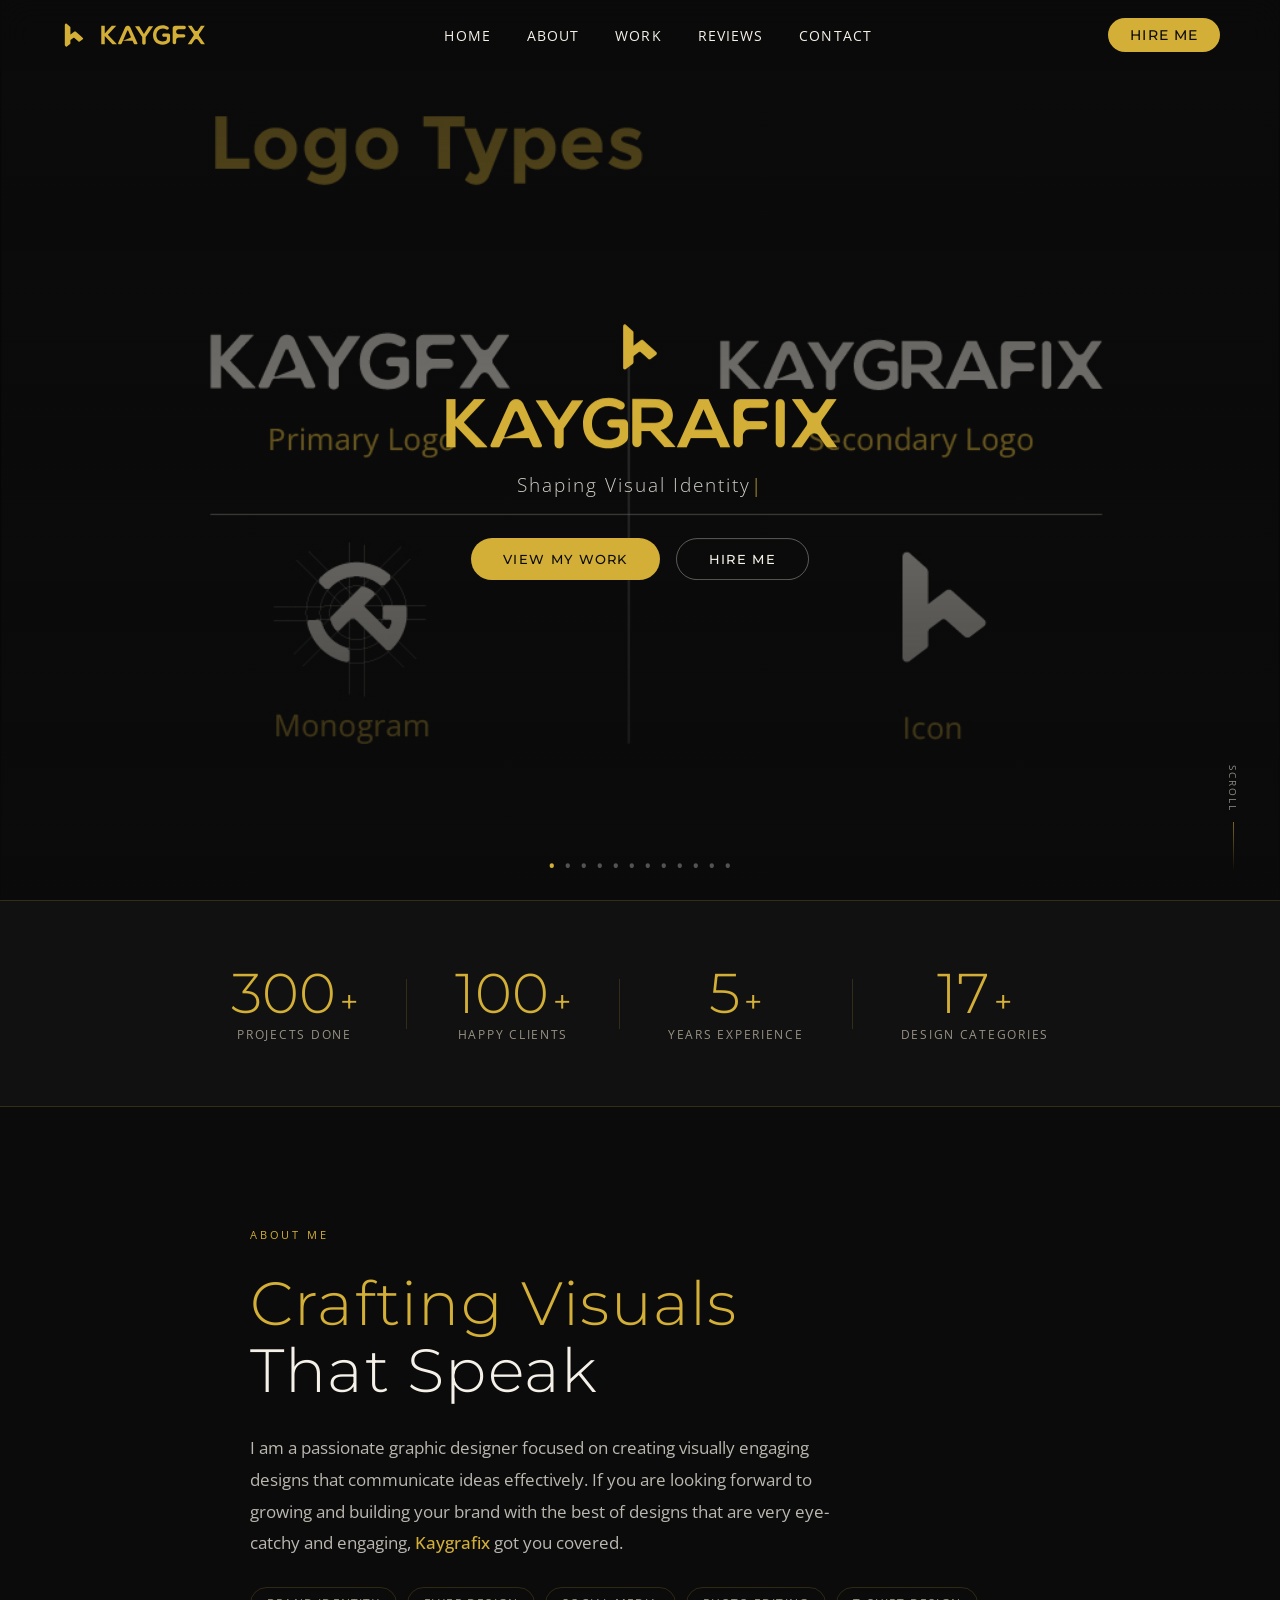
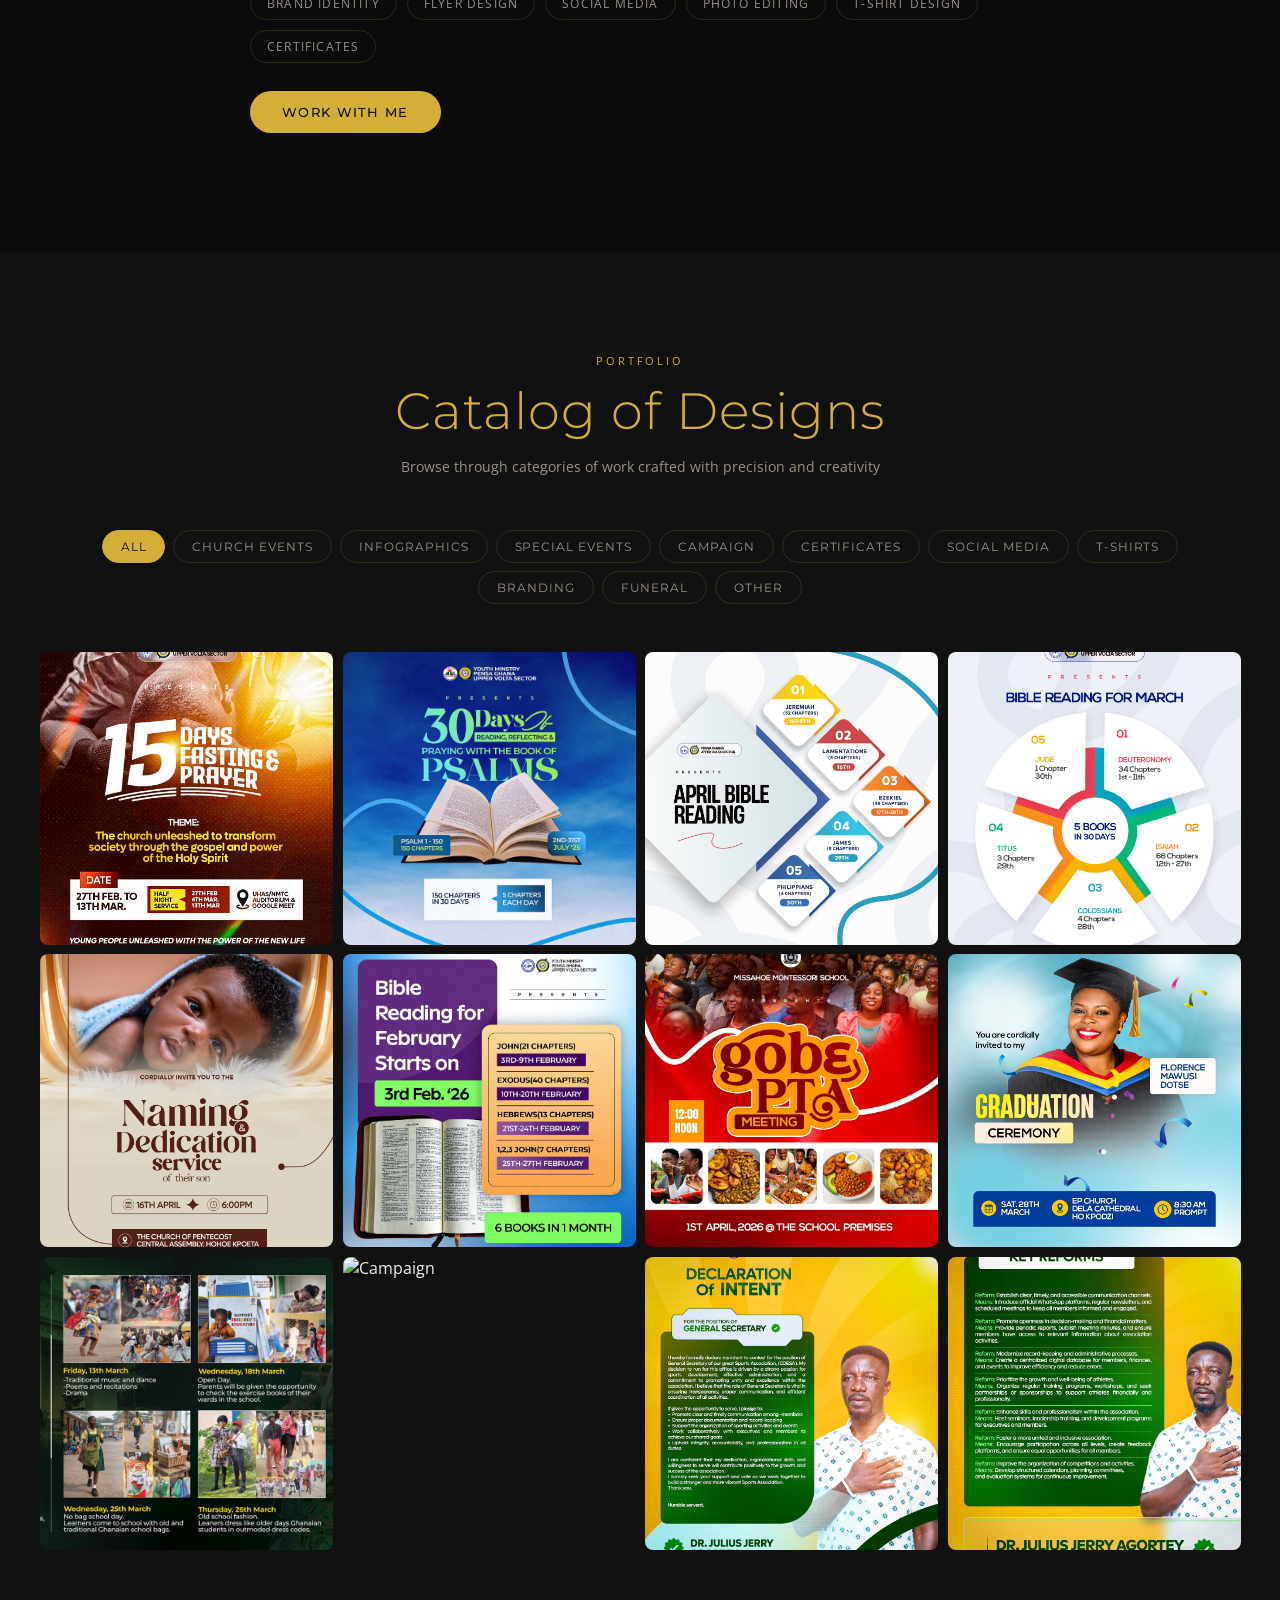
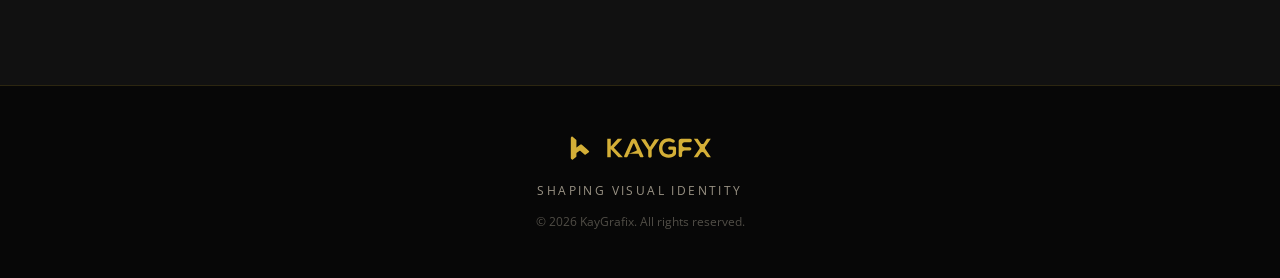
==== portfolio.html @ 5edf76a8 "Add files via upload" ====
<!DOCTYPE html>
<html lang="en">
<head>
    <meta charset="UTF-8">
    <meta name="viewport" content="width=device-width, initial-scale=1.0">
    <title>KayGFX — Visual Design Studio</title>
    <link href="https://fonts.googleapis.com/css2?family=Montserrat:wght@300;400;500;600&family=Open+Sans:wght@300;400;500&display=swap" rel="stylesheet">
    <link rel="icon" type="image/png" href="icons/favicon.png">
    <link rel="stylesheet" href="style.css">
</head>
<body>

    <!-- NAVBAR -->
    <nav class="navbar" id="navbar">
        <div class="nav-left">
            <img src="SVG/icon.svg" class="nav-logo" alt="KayGFX Icon">
            <img src="SVG/primarylogo.svg" class="primary-logo" alt="KayGFX">
        </div>
        <ul>
            <li><a href="#hero">Home</a></li>
            <li><a href="#about">About</a></li>
            <li><a href="#portfolio">Work</a></li>
            <li><a href="#testimonials">Reviews</a></li>
            <li><a href="#contact">Contact</a></li>
        </ul>
        <a href="#contact" class="hire-btn">Hire Me</a>
        <div class="hamburger" id="hamburger" onclick="toggleMenu(event)">
            <span></span>
            <span></span>
            <span></span>
        </div>
    </nav>

    <!-- HERO -->
    <section class="hero" id="hero">
        <div class="slides">
            <img class="slide" src="1x/Artboard-7.jpg" alt="">
            <img class="slide" src="1x/Artboard-10.jpg" alt="">
            <img class="slide" src="1x/Artboard-12.jpg" alt="">
            <img class="slide" src="1x/Artboard-13.jpg" alt="">
            <img class="slide" src="1x/Artboard-14.jpg" alt="">
            <img class="slide" src="1x/Artboard-15.jpg" alt="">
            <img class="slide" src="1x/Artboard-16.jpg" alt="">
            <img class="slide" src="1x/Artboard-17.jpg" alt="">
            <img class="slide" src="1x/Artboard-18.jpg" alt="">
            <img class="slide" src="1x/Artboard-19.jpg" alt="">
            <img class="slide" src="1x/Artboard-20.jpg" alt="">
            <img class="slide" src="1x/Artboard-21.jpg" alt="">
        </div>

        <div class="dark-overlay"></div>

        <div class="hero-text">
            <img class="logokaygfx hero-logo-anim" src="SVG/icon.svg" alt="KayGFX">
            <img class="hero-title hero-title-anim" src="SVG/secondarylogo.svg" alt="Kaygrafix Design">
            <p class="hero-tagline"><span id="typed-text"></span><span class="cursor">|</span></p>
            <div class="hero-cta hero-cta-anim">
                <a href="#portfolio" class="btn-primary">View My Work</a>
                <a href="#contact" class="btn-outline">Hire Me</a>
            </div>
        </div>

        <div class="dots">
            <span class="dot active">&#x2022;</span>
            <span class="dot">&#x2022;</span>
            <span class="dot">&#x2022;</span>
            <span class="dot">&#x2022;</span>
            <span class="dot">&#x2022;</span>
            <span class="dot">&#x2022;</span>
            <span class="dot">&#x2022;</span>
            <span class="dot">&#x2022;</span>
            <span class="dot">&#x2022;</span>
            <span class="dot">&#x2022;</span>
            <span class="dot">&#x2022;</span>
            <span class="dot">&#x2022;</span>
        </div>

        <div class="scroll-indicator">
            <span>Scroll</span>
            <div class="scroll-line"></div>
        </div>
    </section>

    <!-- STATS BAR -->
    <div class="stats-bar reveal">
        <div class="stat-item">
            <div class="stat-value-wrap">
                <span class="stat-number" data-target="300">0</span>
                <span class="stat-plus">+</span>
            </div>
            <span class="stat-label">Projects Done</span>
        </div>
        <div class="stat-divider"></div>
        <div class="stat-item">
            <div class="stat-value-wrap">
                <span class="stat-number" data-target="100">0</span>
                <span class="stat-plus">+</span>
            </div>
            <span class="stat-label">Happy Clients</span>
        </div>
        <div class="stat-divider"></div>
        <div class="stat-item">
            <div class="stat-value-wrap">
                <span class="stat-number" data-target="5">0</span>
                <span class="stat-plus">+</span>
            </div>
            <span class="stat-label">Years Experience</span>
        </div>
        <div class="stat-divider"></div>
        <div class="stat-item">
            <div class="stat-value-wrap">
                <span class="stat-number" data-target="17">0</span>
                <span class="stat-plus">+</span>
            </div>
            <span class="stat-label">Design Categories</span>
        </div>
    </div>

    <!-- ABOUT -->
    <section class="about" id="about">
        <div class="about-inner reveal">
            <div class="about-label">About Me</div>
            <h2 class="about-heading">Crafting Visuals<br><em>That Speak</em></h2>
            <p class="about-text">
                I am a passionate graphic designer focused on creating visually engaging designs 
                that communicate ideas effectively. If you are looking forward to growing and building
                your brand with the best of designs that are very eye-catchy and engaging, <strong>Kaygrafix</strong> got you covered.
            </p>
            <div class="about-tags">
                <span>Brand Identity</span>
                <span>Flyer Design</span>
                <span>Social Media</span>
                <span>Photo Editing</span>
                <span>T-Shirt Design</span>
                <span>Certificates</span>
            </div>
            <a href="#contact" class="btn-primary">Work With Me</a>
        </div>
    </section>

    <!-- PORTFOLIO -->
    <section class="portfolio" id="portfolio">
        <div class="section-header reveal">
            <div class="about-label">Portfolio</div>
            <h2>Catalog of Designs</h2>
            <p class="section-sub">Browse through categories of work crafted with precision and creativity</p>
        </div>

        <!-- FILTER TABS -->
        <div class="filter-tabs reveal">
            <button class="filter-btn active" data-filter="all">All</button>
            <button class="filter-btn" data-filter="church-events">Church Events</button>
            <button class="filter-btn" data-filter="infographics">Infographics</button>
            <button class="filter-btn" data-filter="special-events">Special Events</button>
            <button class="filter-btn" data-filter="campaign">Campaign</button>
            <button class="filter-btn" data-filter="certificates">Certificates</button>
            <button class="filter-btn" data-filter="social-media">Social Media</button>
            <button class="filter-btn" data-filter="t-shirt">T-Shirts</button>
            <button class="filter-btn" data-filter="branding">Branding</button>
            <button class="filter-btn" data-filter="funeral">Funeral</button>
            <button class="filter-btn" data-filter="other">Other</button>
        </div>

        <!-- PORTFOLIO GRID -->
        <div class="portfolio-grid">

            <!-- Church Events -->
            <div class="grid-item" data-category="church-events"><img src="images/15-DAYS.jpg" class="lb-trigger" loading="lazy" alt="Church Event"><div class="grid-overlay"><span>Church Events</span></div></div>
            <div class="grid-item" data-category="church-events"><img src="images/july.jpg" class="lb-trigger" loading="lazy" alt="Church Event"><div class="grid-overlay"><span>Church Events</span></div></div>

            <!-- Infographics -->
            <div class="grid-item" data-category="infographics"><img src="images/april-read.jpg" class="lb-trigger" loading="lazy" alt="Infographic"><div class="grid-overlay"><span>Infographics</span></div></div>
            <div class="grid-item" data-category="infographics"><img src="images/MARCH.jpg" class="lb-trigger" loading="lazy" alt="Infographic"><div class="grid-overlay"><span>Infographics</span></div></div>

            <!-- Special Events -->
            <div class="grid-item" data-category="special-events"><img src="images/NAMING.jpg" class="lb-trigger" loading="lazy" alt="Special Event"><div class="grid-overlay"><span>Special Events</span></div></div>
            <div class="grid-item" data-category="special-events"><img src="images/BIBLE-FEB.jpg" class="lb-trigger" loading="lazy" alt="Special Event"><div class="grid-overlay"><span>Special Events</span></div></div>
            <div class="grid-item" data-category="special-events"><img src="images/GOB3.jpg" class="lb-trigger" loading="lazy" alt="Special Event"><div class="grid-overlay"><span>Special Events</span></div></div>
            <div class="grid-item" data-category="special-events"><img src="images/grads.jpg" class="lb-trigger" loading="lazy" alt="Special Event"><div class="grid-overlay"><span>Special Events</span></div></div>
            <div class="grid-item" data-category="special-events"><img src="images/ACTTSS.jpg" class="lb-trigger" loading="lazy" alt="Special Event"><div class="grid-overlay"><span>Special Events</span></div></div>

            <!-- Campaign -->
            <div class="grid-item" data-category="campaign"><img src="images/CHAIRMAN.jpg" class="lb-trigger" loading="lazy" alt="Campaign"><div class="grid-overlay"><span>Campaign</span></div></div>
            <div class="grid-item" data-category="campaign"><img src="images/campaign.jpg" class="lb-trigger" loading="lazy" alt="Campaign"><div class="grid-overlay"><span>Campaign</span></div></div>
            <div class="grid-item" data-category="campaign"><img src="images/key-reforms.jpg" class="lb-trigger" loading="lazy" alt="Campaign"><div class="grid-overlay"><span>Campaign</span></div></div>

            <!-- Certificates -->
            <div class="grid-item" data-category="certificates"><img src="images/franco_democert.jpg" class="lb-trigger" loading="lazy" alt="Certificate"><div class="grid-overlay"><span>Certificates</span></div></div>
            <div class="grid-item" data-category="certificates"><img src="images/cert-1.jpg" class="lb-trigger" loading="lazy" alt="Certificate"><div class="grid-overlay"><span>Certificates</span></div></div>
            <div class="grid-item" data-category="certificates"><img src="images/cert-3.jpg" class="lb-trigger" loading="lazy" alt="Certificate"><div class="grid-overlay"><span>Certificates</span></div></div>

            <!-- Citations -->
            <div class="grid-item" data-category="other"><img src="images/mum-citation-epuc.jpg" class="lb-trigger" loading="lazy" alt="Citation"><div class="grid-overlay"><span>Citations</span></div></div>

            <!-- Social Media -->
            <div class="grid-item" data-category="social-media"><img src="images/gruds-oil.jpg" class="lb-trigger" loading="lazy" alt="Social Media"><div class="grid-overlay"><span>Social Media</span></div></div>
            <div class="grid-item" data-category="social-media"><img src="images/counseling.jpg" class="lb-trigger" loading="lazy" alt="Social Media"><div class="grid-overlay"><span>Social Media</span></div></div>
            <div class="grid-item" data-category="social-media"><img src="images/fredkac.jpg" class="lb-trigger" loading="lazy" alt="Social Media"><div class="grid-overlay"><span>Social Media</span></div></div>
            <div class="grid-item" data-category="social-media"><img src="images/samedia3.jpg" class="lb-trigger" loading="lazy" alt="Social Media"><div class="grid-overlay"><span>Social Media</span></div></div>
            <div class="grid-item" data-category="social-media"><img src="images/samedia2.jpg" class="lb-trigger" loading="lazy" alt="Social Media"><div class="grid-overlay"><span>Social Media</span></div></div>
            <div class="grid-item" data-category="social-media"><img src="images/social-media-post-2.jpg" class="lb-trigger" loading="lazy" alt="Social Media"><div class="grid-overlay"><span>Social Media</span></div></div>
            <div class="grid-item" data-category="social-media"><img src="images/social-media-post-1.jpg" class="lb-trigger" loading="lazy" alt="Social Media"><div class="grid-overlay"><span>Social Media</span></div></div>
            <div class="grid-item" data-category="social-media"><img src="images/powerline.jpg" class="lb-trigger" loading="lazy" alt="Social Media"><div class="grid-overlay"><span>Social Media</span></div></div>
            <div class="grid-item" data-category="social-media"><img src="images/samedia1.jpg" class="lb-trigger" loading="lazy" alt="Social Media"><div class="grid-overlay"><span>Social Media</span></div></div>
            <div class="grid-item" data-category="social-media"><img src="images/fundsappeal.jpg" class="lb-trigger" loading="lazy" alt="Social Media"><div class="grid-overlay"><span>Social Media</span></div></div>

            <!-- T-Shirts -->
            <div class="grid-item" data-category="t-shirt"><img src="images/t-shirt-design-1.jpg" class="lb-trigger" loading="lazy" alt="T-Shirt"><div class="grid-overlay"><span>T-Shirt Design</span></div></div>
            <div class="grid-item" data-category="t-shirt"><img src="images/t-shirt-design-2.jpg" class="lb-trigger" loading="lazy" alt="T-Shirt"><div class="grid-overlay"><span>T-Shirt Design</span></div></div>
            <div class="grid-item" data-category="t-shirt"><img src="images/t-shirt-design-3.jpg" class="lb-trigger" loading="lazy" alt="T-Shirt"><div class="grid-overlay"><span>T-Shirt Design</span></div></div>
            <div class="grid-item" data-category="t-shirt"><img src="images/t-shirt-design-4.jpg" class="lb-trigger" loading="lazy" alt="T-Shirt"><div class="grid-overlay"><span>T-Shirt Design</span></div></div>
            <div class="grid-item" data-category="t-shirt"><img src="images/aluminumBLUEBLACKMKP.jpg" class="lb-trigger" loading="lazy" alt="T-Shirt"><div class="grid-overlay"><span>T-Shirt Design</span></div></div>
            <div class="grid-item" data-category="t-shirt"><img src="images/aluminumyellowmockup.jpg" class="lb-trigger" loading="lazy" alt="T-Shirt"><div class="grid-overlay"><span>T-Shirt Design</span></div></div>
            <div class="grid-item" data-category="t-shirt"><img src="images/fodomenew.jpg" class="lb-trigger" loading="lazy" alt="T-Shirt"><div class="grid-overlay"><span>T-Shirt Design</span></div></div>
            <div class="grid-item" data-category="t-shirt"><img src="images/jhsshirtmissahoeblue.jpg" class="lb-trigger" loading="lazy" alt="T-Shirt"><div class="grid-overlay"><span>T-Shirt Design</span></div></div>
            <div class="grid-item" data-category="t-shirt"><img src="images/jhsshirtmissahoe.jpg" class="lb-trigger" loading="lazy" alt="T-Shirt"><div class="grid-overlay"><span>T-Shirt Design</span></div></div>
            <div class="grid-item" data-category="t-shirt"><img src="images/BAIKASHIRTMKPNEW.jpg" class="lb-trigger" loading="lazy" alt="T-Shirt"><div class="grid-overlay"><span>T-Shirt Design</span></div></div>

            <!-- Sports -->
            <div class="grid-item" data-category="other"><img src="images/matchday.jpg" class="lb-trigger" loading="lazy" alt="Sports"><div class="grid-overlay"><span>Sports Design</span></div></div>

            <!-- Resume/CV -->
            <div class="grid-item" data-category="other"><img src="images/cv-joshua.jpg" class="lb-trigger" loading="lazy" alt="Resume"><div class="grid-overlay"><span>Resume &amp; CV</span></div></div>

            <!-- Book Covers -->
            <div class="grid-item" data-category="other"><img src="images/book-cover-1.jpg" class="lb-trigger" loading="lazy" alt="Book Cover"><div class="grid-overlay"><span>Book Cover</span></div></div>

            <!-- Funeral Invitations -->
            <div class="grid-item" data-category="funeral"><img src="images/funeral_wom1.jpg" class="lb-trigger" loading="lazy" alt="Funeral"><div class="grid-overlay"><span>Funeral Invitation</span></div></div>
            <div class="grid-item" data-category="funeral"><img src="images/funeralman.jpg" class="lb-trigger" loading="lazy" alt="Funeral"><div class="grid-overlay"><span>Funeral Invitation</span></div></div>
            <div class="grid-item" data-category="funeral"><img src="images/eliza_funeral.jpg" class="lb-trigger" loading="lazy" alt="Funeral"><div class="grid-overlay"><span>Funeral Invitation</span></div></div>
            <div class="grid-item" data-category="funeral"><img src="images/pozofuneral.jpg" class="lb-trigger" loading="lazy" alt="Funeral"><div class="grid-overlay"><span>Funeral Invitation</span></div></div>
            <div class="grid-item" data-category="funeral"><img src="images/elizabeth_funeral.jpg" class="lb-trigger" loading="lazy" alt="Funeral"><div class="grid-overlay"><span>Funeral Invitation</span></div></div>
            <div class="grid-item" data-category="funeral"><img src="images/beauty3by4.jpg" class="lb-trigger" loading="lazy" alt="Funeral"><div class="grid-overlay"><span>Funeral Invitation</span></div></div>
            <div class="grid-item" data-category="funeral"><img src="images/FUNERAL-2.jpg" class="lb-trigger" loading="lazy" alt="Funeral"><div class="grid-overlay"><span>Funeral Invitation</span></div></div>
            <div class="grid-item" data-category="funeral"><img src="images/funeral-11.jpg" class="lb-trigger" loading="lazy" alt="Funeral"><div class="grid-overlay"><span>Funeral Invitation</span></div></div>
            <div class="grid-item" data-category="funeral"><img src="images/FUNERALINVITATION.jpg" class="lb-trigger" loading="lazy" alt="Funeral"><div class="grid-overlay"><span>Funeral Invitation</span></div></div>
            <div class="grid-item" data-category="funeral"><img src="images/funeral-receipt.jpg" class="lb-trigger" loading="lazy" alt="Funeral"><div class="grid-overlay"><span>Funeral Invitation</span></div></div>

            <!-- Photo Restoration -->
            <div class="grid-item" data-category="other"><img src="images/jacob.jpg" class="lb-trigger" loading="lazy" alt="Photo Restoration"><div class="grid-overlay"><span>Photo Restoration</span></div></div>
            <div class="grid-item" data-category="other"><img src="images/nii-dad.jpg" class="lb-trigger" loading="lazy" alt="Photo Restoration"><div class="grid-overlay"><span>Photo Restoration</span></div></div>

            <!-- Picture Editing -->
            <div class="grid-item" data-category="other"><img src="images/picture-edit-1.jpg" class="lb-trigger" loading="lazy" alt="Picture Edit"><div class="grid-overlay"><span>Picture Editing</span></div></div>
            <div class="grid-item" data-category="other"><img src="images/picture-edit-2.jpg" class="lb-trigger" loading="lazy" alt="Picture Edit"><div class="grid-overlay"><span>Picture Editing</span></div></div>

            <!-- Complimentary Cards -->
            <div class="grid-item" data-category="other"><img src="images/comp-1.jpg" class="lb-trigger" loading="lazy" alt="Card"><div class="grid-overlay"><span>Complimentary Cards</span></div></div>
            <div class="grid-item" data-category="other"><img src="images/comp-2.jpg" class="lb-trigger" loading="lazy" alt="Card"><div class="grid-overlay"><span>Complimentary Cards</span></div></div>
            <div class="grid-item" data-category="other"><img src="images/comp-3.jpg" class="lb-trigger" loading="lazy" alt="Card"><div class="grid-overlay"><span>Complimentary Cards</span></div></div>

            <!-- Labels -->
            <div class="grid-item" data-category="other"><img src="images/label-1.jpg" class="lb-trigger" loading="lazy" alt="Label"><div class="grid-overlay"><span>Labels</span></div></div>

            <!-- Branding -->
            <div class="grid-item" data-category="branding"><img src="1x/Artboard-1.jpg" class="lb-trigger" loading="lazy" alt="Branding"><div class="grid-overlay"><span>Branding</span></div></div>
            <div class="grid-item" data-category="branding"><img src="1x/Artboard-2.jpg" class="lb-trigger" loading="lazy" alt="Branding"><div class="grid-overlay"><span>Branding</span></div></div>
            <div class="grid-item" data-category="branding"><img src="1x/Artboard-3.jpg" class="lb-trigger" loading="lazy" alt="Branding"><div class="grid-overlay"><span>Branding</span></div></div>
            <div class="grid-item" data-category="branding"><img src="1x/Artboard-4.jpg" class="lb-trigger" loading="lazy" alt="Branding"><div class="grid-overlay"><span>Branding</span></div></div>
            <div class="grid-item" data-category="branding"><img src="1x/Artboard-5.jpg" class="lb-trigger" loading="lazy" alt="Branding"><div class="grid-overlay"><span>Branding</span></div></div>
            <div class="grid-item" data-category="branding"><img src="1x/Artboard-6.jpg" class="lb-trigger" loading="lazy" alt="Branding"><div class="grid-overlay"><span>Branding</span></div></div>
            <div class="grid-item" data-category="branding"><img src="1x/Artboard-7.jpg" class="lb-trigger" loading="lazy" alt="Branding"><div class="grid-overlay"><span>Branding</span></div></div>
            <div class="grid-item" data-category="branding"><img src="1x/Artboard-8.jpg" class="lb-trigger" loading="lazy" alt="Branding"><div class="grid-overlay"><span>Branding</span></div></div>
            <div class="grid-item" data-category="branding"><img src="1x/Artboard-9.jpg" class="lb-trigger" loading="lazy" alt="Branding"><div class="grid-overlay"><span>Branding</span></div></div>
            <div class="grid-item" data-category="branding"><img src="1x/Artboard-10.jpg" class="lb-trigger" loading="lazy" alt="Branding"><div class="grid-overlay"><span>Branding</span></div></div>
            <div class="grid-item" data-category="branding"><img src="1x/Artboard-11.jpg" class="lb-trigger" loading="lazy" alt="Branding"><div class="grid-overlay"><span>Branding</span></div></div>
            <div class="grid-item" data-category="branding"><img src="1x/Artboard-12.jpg" class="lb-trigger" loading="lazy" alt="Branding"><div class="grid-overlay"><span>Branding</span></div></div>
            <div class="grid-item" data-category="branding"><img src="1x/Artboard-13.jpg" class="lb-trigger" loading="lazy" alt="Branding"><div class="grid-overlay"><span>Branding</span></div></div>
            <div class="grid-item" data-category="branding"><img src="1x/Artboard-14.jpg" class="lb-trigger" loading="lazy" alt="Branding"><div class="grid-overlay"><span>Branding</span></div></div>
            <div class="grid-item" data-category="branding"><img src="1x/Artboard-15.jpg" class="lb-trigger" loading="lazy" alt="Branding"><div class="grid-overlay"><span>Branding</span></div></div>
            <div class="grid-item" data-category="branding"><img src="1x/Artboard-16.jpg" class="lb-trigger" loading="lazy" alt="Branding"><div class="grid-overlay"><span>Branding</span></div></div>
            <div class="grid-item" data-category="branding"><img src="1x/Artboard-17.jpg" class="lb-trigger" loading="lazy" alt="Branding"><div class="grid-overlay"><span>Branding</span></div></div>
            <div class="grid-item" data-category="branding"><img src="1x/Artboard-18.jpg" class="lb-trigger" loading="lazy" alt="Branding"><div class="grid-overlay"><span>Branding</span></div></div>
            <div class="grid-item" data-category="branding"><img src="1x/Artboard-19.jpg" class="lb-trigger" loading="lazy" alt="Branding"><div class="grid-overlay"><span>Branding</span></div></div>
            <div class="grid-item" data-category="branding"><img src="1x/Artboard-20.jpg" class="lb-trigger" loading="lazy" alt="Branding"><div class="grid-overlay"><span>Branding</span></div></div>
            <div class="grid-item" data-category="branding"><img src="1x/Artboard-21.jpg" class="lb-trigger" loading="lazy" alt="Branding"><div class="grid-overlay"><span>Branding</span></div></div>
            <div class="grid-item" data-category="branding"><img src="1x/Artboard-22.jpg" class="lb-trigger" loading="lazy" alt="Branding"><div class="grid-overlay"><span>Branding</span></div></div>
            <div class="grid-item" data-category="branding"><img src="1x/Artboard-23.jpg" class="lb-trigger" loading="lazy" alt="Branding"><div class="grid-overlay"><span>Branding</span></div></div>
            <div class="grid-item" data-category="branding"><img src="1x/Artboard-24.jpg" class="lb-trigger" loading="lazy" alt="Branding"><div class="grid-overlay"><span>Branding</span></div></div>

            <!-- Birthday Flyers -->
            <div class="grid-item" data-category="special-events"><img src="images/bright-pic-birth.jpg" class="lb-trigger" loading="lazy" alt="Birthday Flyer"><div class="grid-overlay"><span>Birthday Flyers</span></div></div>
            <div class="grid-item" data-category="special-events"><img src="images/ansahApp.jpg" class="lb-trigger" loading="lazy" alt="Birthday Flyer"><div class="grid-overlay"><span>Birthday Flyers</span></div></div>

        </div>

        <!-- LOAD MORE -->
        <div class="load-more-wrap reveal">
            <button class="btn-outline" id="load-more-btn">Load More</button>
        </div>

    </section>

    <!-- TESTIMONIALS -->
    <section class="testimonials" id="testimonials">
        <div class="section-header reveal">
            <div class="about-label">Testimonials</div>
            <h2>What Clients Say</h2>
        </div>

        <div class="testimonial-track reveal">
            <div class="testimonial-card">
                <div class="stars">★★★★★</div>
                <p>"Kaygrafix delivered an outstanding flyer design for our church event. Clean, professional and exactly what we envisioned. Highly recommend!"</p>
                <div class="client-info">
                    <div class="client-avatar">EK</div>
                    <div>
                        <strong>Elder Kwame</strong>
                        <span>Church Administrator</span>
                    </div>
                </div>
            </div>
            <div class="testimonial-card">
                <div class="stars">★★★★★</div>
                <p>"Our brand identity came alive after working with Kay. The t-shirt designs were perfect — our team loved every single piece."</p>
                <div class="client-info">
                    <div class="client-avatar">AA</div>
                    <div>
                        <strong>Abena Asante</strong>
                        <span>Business Owner</span>
                    </div>
                </div>
            </div>
            <div class="testimonial-card">
                <div class="stars">★★★★★</div>
                <p>"Quick turnaround, great communication, and the final product was stunning. Kay truly understands what it means to make a design speak."</p>
                <div class="client-info">
                    <div class="client-avatar">JM</div>
                    <div>
                        <strong>Joshua Mensah</strong>
                        <span>Event Organiser</span>
                    </div>
                </div>
            </div>
            <div class="testimonial-card">
                <div class="stars">★★★★★</div>
                <p>"The social media graphics Kay made for us brought so much engagement. Clients kept asking who designed them — we're proud to say Kaygrafix!"</p>
                <div class="client-info">
                    <div class="client-avatar">RO</div>
                    <div>
                        <strong>Ruth Osei</strong>
                        <span>Marketing Manager</span>
                    </div>
                </div>
            </div>
        </div>
    </section>

    <!-- CONTACT -->
    <section class="contact" id="contact">
        <div class="section-header reveal">
            <div class="about-label">Contact</div>
            <h2>Let's Work Together</h2>
            <p class="section-sub">Ready to bring your vision to life? Send a message and let's create something great.</p>
        </div>

        <div class="contact-layout reveal">

            <!-- CONTACT INFO -->
            <div class="contact-info">
                <div class="contact-detail">
                    <div class="contact-icon">✉</div>
                    <div>
                        <span class="contact-label">Email</span>
                        <a href="mailto:kaygrafx@gmail.com" class="contact-link">kaygrafx@gmail.com</a>
                    </div>
                </div>
                <div class="contact-detail">
                    <div class="contact-icon">📱</div>
                    <div>
                        <span class="contact-label">WhatsApp</span>
                        <a href="https://wa.me/233571745254" target="_blank" class="contact-link">+233 571 745 254</a>
                    </div>
                </div>

                <div class="socials">
                    <a href="https://web.facebook.com/kkayjoshua" target="_blank" class="social facebook">
                        <span class="icon"><img src="icons/facebook-svgrepo-com.svg" alt="Facebook"></span>
                        <span class="label">Facebook</span>
                    </a>
                    <a href="https://www.instagram.com/kkayjoshua/?hl=en" target="_blank" class="social instagram">
                        <span class="icon"><img src="icons/instagram-svgrepo-com.svg" alt="Instagram"></span>
                        <span class="label">Instagram</span>
                    </a>
                    <a href="https://www.linkedin.com/in/kaykay-josh-4358473ba" target="_blank" class="social linkedin">
                        <span class="icon"><img src="icons/linkedin-svgrepo-com.svg" alt="LinkedIn"></span>
                        <span class="label">LinkedIn</span>
                    </a>
                    <a href="https://t.me/Joshkaykay" target="_blank" class="social telegram">
                        <span class="icon"><img src="icons/Telegram_black_logo.svg" alt="Telegram"></span>
                        <span class="label">Telegram</span>
                    </a>
                    <a href="https://www.threads.com/@kkayjoshua" target="_blank" class="social threads">
                        <span class="icon"><img src="icons/500px-Threads_(app)_logo.svg.png" alt="Threads"></span>
                        <span class="label">Threads</span>
                    </a>
                    <a href="https://pin.it/7b5T5nLZ3" target="_blank" class="social pinterest">
                        <span class="icon"><img src="icons/pinterest-svgrepo-com.svg" alt="Pinterest"></span>
                        <span class="label">Pinterest</span>
                    </a>
                    <a href="https://x.com/kaykay3551?s=09" target="_blank" class="social x">
                        <span class="icon"><img src="icons/twitter-svgrepo-com.svg" alt="Twitter"></span>
                        <span class="label">Twitter</span>
                    </a>
                </div>
            </div>

            <!-- CONTACT FORM -->
            <div class="contact-form-wrap">

                <!-- SUCCESS MESSAGE -->
                <div class="form-success" id="formSuccess">
                    <div class="success-icon">✓</div>
                    <h3>Message Sent!</h3>
                    <p>Thank you for reaching out. I'll get back to you as soon as possible.</p>
                    <button class="btn-outline" id="formReset">Send Another Message</button>
                </div>

                <form
                    class="contact-form"
                    id="contactForm"
                    action="https://formsubmit.co/kaygrafx@gmail.com"
                    method="POST"
                >
                    <!-- FormSubmit config -->
                    <input type="hidden" name="_captcha"  value="false">
                    <input type="hidden" name="_subject"  value="New Hire Request — KayGrafix Design">
                    <input type="hidden" name="_template" value="table">
                    <input type="hidden" name="_next"     value="https://kaykay-josh.github.io/kaygrafixdesign/portfolio.html?sent=true">

                    <div class="form-group">
                        <input type="text" id="fname" name="name" placeholder="Your Name" required>
                        <label for="fname">Your Name</label>
                    </div>
                    <div class="form-group">
                        <input type="email" id="femail" name="email" placeholder="Email Address" required>
                        <label for="femail">Email Address</label>
                    </div>
                    <div class="form-group">
                        <select id="fservice" name="service" required>
                            <option value="" disabled selected>Type of Service</option>
                            <option>Flyer Design</option>
                            <option>Branding / Logo</option>
                            <option>Social Media Graphics</option>
                            <option>T-Shirt Design</option>
                            <option>Certificate / Citation</option>
                            <option>Photo Editing / Restoration</option>
                            <option>Other</option>
                        </select>
                        <label for="fservice">Type of Service</label>
                    </div>
                    <div class="form-group">
                        <textarea id="fmessage" name="message" placeholder="Tell me about your project..." rows="5" required></textarea>
                        <label for="fmessage">Your Message</label>
                    </div>

                    <button type="submit" class="btn-primary form-submit" id="submitBtn">
                        <span id="submitText">Send Message</span>
                        <span id="submitSpinner" style="display:none;">Sending…</span>
                    </button>
                    <p class="form-note" id="form-note"></p>
                </form>
            </div>
        </div>
    </section>

    <!-- FOOTER -->
    <footer>
        <div class="footer-inner">
            <div class="footer-logo">
                <img src="SVG/icon.svg" alt="KayGFX" class="nav-logo">
                <img src="SVG/primarylogo.svg" alt="KayGFX" class="primary-logo">
            </div>
            <p class="footer-tagline">Shaping Visual Identity</p>
            <p class="footer-copy">© 2026 KayGrafix. All rights reserved.</p>
        </div>
    </footer>

    <!-- LIGHTBOX -->
    <div id="lightbox" role="dialog" aria-modal="true" aria-label="Image viewer">

        <!-- CLOSE BUTTON -->
        <button class="lb-btn lb-close" id="lbClose" aria-label="Close">
            <svg width="22" height="22" viewBox="0 0 22 22" fill="none">
                <line x1="1" y1="1" x2="21" y2="21" stroke="currentColor" stroke-width="2" stroke-linecap="round"/>
                <line x1="21" y1="1" x2="1" y2="21" stroke="currentColor" stroke-width="2" stroke-linecap="round"/>
            </svg>
        </button>

        <!-- COUNTER -->
        <div class="lb-counter" id="lbCounter">1 / 1</div>

        <!-- PREV ARROW -->
        <button class="lb-btn lb-arrow lb-prev" id="lbPrev" aria-label="Previous image">
            <svg width="28" height="28" viewBox="0 0 28 28" fill="none">
                <polyline points="18,4 8,14 18,24" stroke="currentColor" stroke-width="2" stroke-linecap="round" stroke-linejoin="round"/>
            </svg>
        </button>

        <!-- IMAGE STAGE -->
        <div class="lb-stage" id="lbStage">
            <img class="lb-img" id="lbImg" alt="Design preview">
        </div>

        <!-- NEXT ARROW -->
        <button class="lb-btn lb-arrow lb-next" id="lbNext" aria-label="Next image">
            <svg width="28" height="28" viewBox="0 0 28 28" fill="none">
                <polyline points="10,4 20,14 10,24" stroke="currentColor" stroke-width="2" stroke-linecap="round" stroke-linejoin="round"/>
            </svg>
        </button>

        <!-- HINT -->
        <div class="lb-hint" id="lbHint">Double-click to zoom</div>

    </div>

    <script src="script.js"></script>
</body>
</html>
---- style.css ----
/* =====================
   VARIABLES & RESET
   ===================== */
:root {
    --gold: #d3af37;
    --gold-light: #e5c34a;
    --gold-dim: rgba(211, 175, 55, 0.15);
    --bg: #0b0b0b;
    --bg-2: #111111;
    --bg-3: #161616;
    --text: #f5f1e8;
    --text-muted: #9a9385;
    --border: rgba(212, 175, 55, 0.18);
    --radius: 12px;
    --transition: 0.4s cubic-bezier(0.4, 0, 0.2, 1);
}

* {
    margin: 0;
    padding: 0;
    box-sizing: border-box;
}

html {
    scroll-behavior: smooth;
}

body {
    font-family: 'Open Sans', sans-serif;
    background: var(--bg);
    color: var(--text);
    overflow-x: hidden;
    opacity: 0;
    transition: opacity 0.8s ease;
}

body.loaded {
    opacity: 1;
}

body.no-scroll {
    overflow: hidden;
}

/* =====================
   TYPOGRAPHY
   ===================== */
h1, h2 {
    font-family: 'Montserrat', sans-serif;
    color: var(--gold);
    font-weight: 300;
    letter-spacing: 0.02em;
}

h2 {
    font-size: clamp(2rem, 5vw, 3.2rem);
    line-height: 1.15;
}

/* =====================
   NAVBAR
   ===================== */
.navbar {
    position: fixed;
    top: 0;
    width: 100%;
    padding: 18px 60px;
    display: flex;
    justify-content: space-between;
    align-items: center;
    background: rgba(11, 11, 11, 0.5);
    backdrop-filter: blur(16px);
    -webkit-backdrop-filter: blur(16px);
    border-bottom: 1px solid transparent;
    z-index: 1000;
    transition: var(--transition);
}

.navbar.scrolled {
    padding: 12px 60px;
    background: rgba(11, 11, 11, 0.92);
    border-bottom: 1px solid var(--border);
}

.navbar.hidden {
    top: -100px;
}

.nav-left {
    display: flex;
    align-items: center;
    gap: 10px;
}

.nav-logo {
    width: 28px;
    height: 28px;
    border-radius: 50%;
    object-fit: cover;
}

.primary-logo {
    width: 110px;
}

.navbar ul {
    list-style: none;
    display: flex;
    gap: 36px;
}

.navbar a {
    text-decoration: none;
    color: var(--text);
    font-size: 0.85rem;
    letter-spacing: 0.08em;
    text-transform: uppercase;
    transition: color var(--transition);
}

.navbar a:hover {
    color: var(--gold);
}

/* HIRE ME BUTTON IN NAV */
.hire-btn {
    font-family: 'Montserrat', sans-serif;
    font-size: 0.78rem;
    font-weight: 500;
    letter-spacing: 0.1em;
    text-transform: uppercase;
    text-decoration: none;
    color: var(--bg) !important;
    background: var(--gold);
    padding: 9px 22px;
    border-radius: 40px;
    transition: background var(--transition), transform var(--transition);
    white-space: nowrap;
}

.hire-btn:hover {
    background: var(--gold-light);
    transform: scale(1.04);
    color: var(--bg) !important;
    text-decoration: none !important;
}

/* HAMBURGER */
.hamburger {
    display: none;
    flex-direction: column;
    gap: 5px;
    cursor: pointer;
}

.hamburger span {
    width: 24px;
    height: 2px;
    background: var(--text);
    border-radius: 2px;
    transition: var(--transition);
}

.hamburger.active span:nth-child(1) {
    background: var(--gold);
    transform: rotate(45deg) translate(5px, 5px);
}
.hamburger.active span:nth-child(2) { opacity: 0; }
.hamburger.active span:nth-child(3) {
    background: var(--gold);
    transform: rotate(-45deg) translate(5px, -5px);
}

@media (max-width: 900px) {
    .navbar { padding: 15px 20px; }
    .navbar.scrolled { padding: 12px 20px; }

    .navbar ul {
        display: none;
        flex-direction: column;
        position: absolute;
        top: 65px;
        right: 16px;
        background: rgba(17, 17, 17, 0.97);
        border: 1px solid var(--border);
        padding: 20px 30px;
        border-radius: var(--radius);
        gap: 18px;
        min-width: 180px;
    }

    .navbar ul.active { display: flex; }
    .hamburger { display: flex; }
    .hire-btn { display: none; }
}

/* =====================
   BUTTONS
   ===================== */
.btn-primary {
    display: inline-block;
    padding: 13px 32px;
    background: var(--gold);
    color: var(--bg);
    font-family: 'Montserrat', sans-serif;
    font-size: 0.82rem;
    font-weight: 500;
    letter-spacing: 0.1em;
    text-transform: uppercase;
    text-decoration: none;
    border: none;
    border-radius: 40px;
    cursor: pointer;
    transition: background var(--transition), transform var(--transition), box-shadow var(--transition);
}

.btn-primary:hover {
    background: var(--gold-light);
    transform: translateY(-2px);
    box-shadow: 0 8px 30px rgba(212, 175, 55, 0.25);
}

.btn-outline {
    display: inline-block;
    padding: 12px 32px;
    background: transparent;
    color: var(--text);
    font-family: 'Montserrat', sans-serif;
    font-size: 0.82rem;
    font-weight: 500;
    letter-spacing: 0.1em;
    text-transform: uppercase;
    text-decoration: none;
    border: 1px solid rgba(245, 241, 232, 0.35);
    border-radius: 40px;
    cursor: pointer;
    transition: border-color var(--transition), color var(--transition), transform var(--transition);
}

.btn-outline:hover {
    border-color: var(--gold);
    color: var(--gold);
    transform: translateY(-2px);
}

/* =====================
   SCROLL REVEAL
   ===================== */
.reveal {
    opacity: 0;
    transform: translateY(50px);
    transition: opacity 0.8s ease, transform 0.8s ease;
}

.reveal.active {
    opacity: 1;
    transform: translateY(0);
}

/* =====================
   HERO
   ===================== */
.hero {
    height: 100vh;
    position: relative;
    overflow: hidden;
    scroll-margin-top: 80px;
}

.slides {
    display: flex;
    height: 100%;
    width: 100%;
}

.slide {
    min-width: 100%;
    height: 100%;
    object-fit: cover;
    animation: slowZoom 12s ease-in-out infinite;
}

@keyframes slowZoom {
    0%   { transform: scale(1); }
    50%  { transform: scale(1.06); }
    100% { transform: scale(1); }
}

.dark-overlay {
    position: absolute;
    inset: 0;
    background: linear-gradient(
        to bottom,
        rgba(11,11,11,0.75) 0%,
        rgba(11,11,11,0.55) 50%,
        rgba(11,11,11,0.85) 100%
    );
    z-index: 1;
    pointer-events: none;
}

/* HERO TEXT */
.hero-text {
    display: flex;
    flex-direction: column;
    align-items: center;
    text-align: center;
    position: absolute;
    top: 50%;
    left: 50%;
    transform: translate(-50%, -50%);
    z-index: 2;
    width: 50%;
}

.logokaygfx {
    width: 70px;
    margin-bottom: 20px;
}

.hero-logo-anim {
    animation: fadeDown 1s ease 0.3s both;
}

.hero-title {
    width: 100%;
    max-width: 400px;
}

.hero-title-anim {
    animation: fadeDown 1s ease 0.6s both;
}

@keyframes fadeDown {
    from { opacity: 0; transform: translateY(-20px); }
    to   { opacity: 1; transform: translateY(0); }
}

/* TYPING TEXT */
.hero-tagline {
    margin-top: 18px;
    font-size: clamp(0.9rem, 2.5vw, 1.2rem);
    letter-spacing: 2px;
    font-weight: 300;
    color: rgba(245, 241, 232, 0.85);
    font-family: 'Open Sans', sans-serif;
    animation: fadeDown 1s ease 0.9s both;
    min-height: 1.6em;
}

.cursor {
    display: inline-block;
    color: var(--gold);
    animation: blink 0.9s step-end infinite;
    font-weight: 300;
}

@keyframes blink {
    50% { opacity: 0; }
}

/* HERO CTA */
.hero-cta {
    display: flex;
    gap: 16px;
    margin-top: 36px;
    flex-wrap: wrap;
    justify-content: center;
    animation: fadeUp 1s ease 1.2s both;
}

@keyframes fadeUp {
    from { opacity: 0; transform: translateY(20px); }
    to   { opacity: 1; transform: translateY(0); }
}

@media (max-width: 768px) {
    .hero-text { width: 85%; }
}

/* DOTS */
.dots {
    position: absolute;
    bottom: 24px;
    left: 50%;
    transform: translateX(-50%);
    z-index: 3;
    display: flex;
    gap: 8px;
}

.dot {
    font-size: 20px;
    color: rgba(255, 255, 255, 0.3);
    cursor: pointer;
    transition: color 0.3s;
    line-height: 1;
}

.dot.active { color: var(--gold); }

/* SCROLL INDICATOR */
.scroll-indicator {
    position: absolute;
    bottom: 28px;
    right: 40px;
    z-index: 3;
    display: flex;
    flex-direction: column;
    align-items: center;
    gap: 10px;
    opacity: 0.55;
}

.scroll-indicator span {
    font-size: 0.65rem;
    letter-spacing: 0.2em;
    text-transform: uppercase;
    writing-mode: vertical-rl;
    color: var(--text);
}

.scroll-line {
    width: 1px;
    height: 50px;
    background: linear-gradient(to bottom, var(--gold), transparent);
    animation: scrollPulse 2s ease infinite;
}

@keyframes scrollPulse {
    0%, 100% { transform: scaleY(1); opacity: 0.55; }
    50%  { transform: scaleY(0.5); opacity: 0.2; }
}

/* =====================
   STATS BAR
   ===================== */
.stats-bar {
    display: flex;
    align-items: center;
    justify-content: center;
    gap: 0;
    padding: 48px 40px;
    background: var(--bg-2);
    border-top: 1px solid var(--border);
    border-bottom: 1px solid var(--border);
    flex-wrap: wrap;
}

.stat-item {
    text-align: center;
    padding: 16px 48px;
    display: flex;
    flex-direction: column;
    align-items: center;
    gap: 6px;
}

.stat-number {
    font-family: 'Montserrat', sans-serif;
    font-size: clamp(2.4rem, 5vw, 3.5rem);
    font-weight: 300;
    color: var(--gold);
    line-height: 1;
}

.stat-plus {
    font-family: 'Montserrat', sans-serif;
    font-size: 2rem;
    color: var(--gold);
    line-height: 1;
    align-self: flex-start;
    margin-top: 4px;
}

.stat-label {
    font-size: 0.72rem;
    letter-spacing: 0.15em;
    text-transform: uppercase;
    color: var(--text-muted);
}

.stat-divider {
    width: 1px;
    height: 50px;
    background: var(--border);
    flex-shrink: 0;
}

@media (max-width: 700px) {
    .stat-divider { display: none; }
    .stat-item { padding: 16px 24px; }
    .stats-bar { gap: 0; }
}

/* =====================
   ABOUT
   ===================== */
.about {
    padding: 120px 60px;
    background: var(--bg);
    max-width: 900px;
    margin: 0 auto;
}

.about-inner {
    display: flex;
    flex-direction: column;
    align-items: flex-start;
    gap: 28px;
}

.about-label {
    font-size: 0.7rem;
    letter-spacing: 0.25em;
    text-transform: uppercase;
    color: var(--gold);
    display: flex;
    align-items: center;
    gap: 12px;
}

.about-label::before {
    display: none;
}

.about-heading {
    font-size: clamp(2.4rem, 5vw, 3.8rem);
    line-height: 1.1;
    font-weight: 300;
    font-family: 'Montserrat', sans-serif;
}

.about-heading em {
    font-style: normal;
    color: var(--text);
}

.about-text {
    font-size: 1.05rem;
    line-height: 1.9;
    color: rgba(245, 241, 232, 0.75);
    max-width: 600px;
}

.about-text strong {
    color: var(--gold);
    font-weight: 500;
}

.about-tags {
    display: flex;
    flex-wrap: wrap;
    gap: 10px;
}

.about-tags span {
    font-size: 0.75rem;
    letter-spacing: 0.1em;
    text-transform: uppercase;
    padding: 7px 16px;
    border: 1px solid var(--border);
    border-radius: 40px;
    color: var(--text-muted);
    transition: border-color var(--transition), color var(--transition);
}

.about-tags span:hover {
    border-color: var(--gold);
    color: var(--gold);
}

@media (max-width: 768px) {
    .about { padding: 80px 24px; }
}

/* =====================
   PORTFOLIO
   ===================== */
.portfolio {
    padding: 100px 40px;
    background: var(--bg-2);
}

.section-header {
    text-align: center;
    margin-bottom: 50px;
    display: flex;
    flex-direction: column;
    align-items: center;
    gap: 14px;
}

.section-header .about-label {
    justify-content: center;
}

.section-header .about-label::before { display: none; }
.section-header .about-label::after { display: none; }

.section-sub {
    font-size: 0.9rem;
    color: var(--text-muted);
    max-width: 480px;
    line-height: 1.7;
}

/* FILTER TABS */
.filter-tabs {
    display: flex;
    flex-wrap: wrap;
    gap: 8px;
    justify-content: center;
    margin-bottom: 48px;
}

.filter-btn {
    font-family: 'Montserrat', sans-serif;
    font-size: 0.75rem;
    letter-spacing: 0.08em;
    text-transform: uppercase;
    padding: 8px 18px;
    background: transparent;
    border: 1px solid var(--border);
    color: var(--text-muted);
    border-radius: 40px;
    cursor: pointer;
    transition: var(--transition);
}

.filter-btn:hover, .filter-btn.active {
    background: var(--gold);
    border-color: var(--gold);
    color: var(--bg);
}

/* PORTFOLIO GRID */
.portfolio-grid {
    display: grid;
    grid-template-columns: repeat(4, 1fr);
    gap: 10px;
    max-width: 1300px;
    margin: 0 auto;
}

.grid-item {
    position: relative;
    overflow: hidden;
    border-radius: 8px;
    aspect-ratio: 1 / 1;
    cursor: pointer;
}

.grid-item img {
    width: 100%;
    height: 100%;
    object-fit: cover;
    display: block;
    transition: transform 0.6s cubic-bezier(0.4, 0, 0.2, 1);
}

.grid-item:hover img {
    transform: scale(1.08);
}

.grid-overlay {
    position: absolute;
    inset: 0;
    background: linear-gradient(to top, rgba(11,11,11,0.85) 0%, transparent 60%);
    display: flex;
    align-items: flex-end;
    padding: 14px;
    opacity: 0;
    transition: opacity 0.4s ease;
    pointer-events: none;   /* CRITICAL: lets clicks pass through to the image */
}

.grid-item:hover .grid-overlay {
    opacity: 1;
}

.grid-overlay span {
    font-size: 0.7rem;
    letter-spacing: 0.12em;
    text-transform: uppercase;
    color: var(--text);
}

/* Hidden items (load more) */
.grid-item.hidden {
    display: none;
}

/* Load more */
.load-more-wrap {
    text-align: center;
    margin-top: 48px;
}

@media (max-width: 900px) {
    .portfolio-grid { grid-template-columns: repeat(3, 1fr); }
}

@media (max-width: 600px) {
    .portfolio-grid { grid-template-columns: repeat(2, 1fr); }
    .portfolio { padding: 80px 16px; }
    .filter-tabs { gap: 6px; }
    .filter-btn { font-size: 0.68rem; padding: 7px 13px; }
}

/* =====================
   TESTIMONIALS
   ===================== */
.testimonials {
    padding: 100px 40px;
    background: var(--bg);
    overflow: hidden;
}

.testimonial-track {
    display: grid;
    grid-template-columns: repeat(4, 1fr);
    gap: 20px;
    max-width: 1300px;
    margin: 0 auto;
}

.testimonial-card {
    background: var(--bg-3);
    border: 1px solid var(--border);
    border-radius: var(--radius);
    padding: 32px 28px;
    display: flex;
    flex-direction: column;
    gap: 18px;
    transition: border-color var(--transition), transform var(--transition);
}

.testimonial-card:hover {
    border-color: var(--gold);
    transform: translateY(-4px);
}

.stars {
    color: var(--gold);
    font-size: 0.85rem;
    letter-spacing: 2px;
}

.testimonial-card p {
    font-size: 0.9rem;
    line-height: 1.8;
    color: rgba(245, 241, 232, 0.72);
    font-style: italic;
    flex: 1;
}

.client-info {
    display: flex;
    align-items: center;
    gap: 12px;
    margin-top: auto;
}

.client-avatar {
    width: 40px;
    height: 40px;
    border-radius: 50%;
    background: var(--gold-dim);
    border: 1px solid var(--border);
    display: flex;
    align-items: center;
    justify-content: center;
    font-size: 0.7rem;
    font-weight: 500;
    color: var(--gold);
    flex-shrink: 0;
    letter-spacing: 0.05em;
}

.client-info strong {
    display: block;
    font-size: 0.85rem;
    font-weight: 500;
    color: var(--text);
}

.client-info span {
    font-size: 0.72rem;
    color: var(--text-muted);
    letter-spacing: 0.05em;
}

@media (max-width: 1100px) {
    .testimonial-track { grid-template-columns: repeat(2, 1fr); }
}

@media (max-width: 600px) {
    .testimonial-track { grid-template-columns: 1fr; }
    .testimonials { padding: 80px 20px; }
}

/* =====================
   CONTACT
   ===================== */
.contact {
    padding: 100px 40px;
    background: var(--bg-2);
}

.contact-layout {
    display: grid;
    grid-template-columns: 1fr 1.4fr;
    gap: 60px;
    max-width: 1100px;
    margin: 0 auto;
    align-items: start;
}

/* CONTACT INFO */
.contact-info {
    display: flex;
    flex-direction: column;
    gap: 28px;
}

.contact-detail {
    display: flex;
    align-items: flex-start;
    gap: 16px;
}

.contact-icon {
    font-size: 1.2rem;
    width: 44px;
    height: 44px;
    border-radius: 50%;
    background: var(--gold-dim);
    border: 1px solid var(--border);
    display: flex;
    align-items: center;
    justify-content: center;
    flex-shrink: 0;
}

.contact-label {
    display: block;
    font-size: 0.68rem;
    letter-spacing: 0.15em;
    text-transform: uppercase;
    color: var(--text-muted);
    margin-bottom: 4px;
}

.contact-link {
    color: var(--gold);
    text-decoration: none;
    font-size: 0.92rem;
    transition: color var(--transition);
}

.contact-link:hover {
    color: var(--gold-light);
    text-decoration: underline;
}

/* SOCIALS */
.socials {
    display: flex;
    gap: 12px;
    flex-wrap: wrap;
    margin-top: 10px;
}

.social {
    display: flex;
    align-items: center;
    text-decoration: none;
    transition: transform 0.3s ease;
    will-change: transform;
}

.social:hover { transform: scale(1.05); }

.social .icon {
    width: 34px;
    height: 34px;
    background: var(--bg-3);
    border: 1px solid var(--border);
    border-radius: 50%;
    display: flex;
    align-items: center;
    justify-content: center;
    position: relative;
    overflow: hidden;
    transition: box-shadow 0.3s;
}

.social .icon img {
    width: 14px;
    height: 14px;
    z-index: 2;
    position: relative;
    transition: filter 0.3s;
    filter: brightness(0) saturate(100%) invert(97%) sepia(5%) saturate(300%) hue-rotate(10deg) brightness(98%);
}

.social .label {
    margin-left: 0;
    max-width: 0;
    overflow: hidden;
    color: var(--text);
    white-space: nowrap;
    opacity: 0;
    transform: translateX(-8px);
    font-size: 0.8rem;
    transition: max-width 0.4s ease, opacity 0.3s ease 0.1s, transform 0.3s ease, margin-left 0.3s ease;
}

.social:hover .label {
    max-width: 150px;
    margin-left: 8px;
    opacity: 1;
    transform: translateX(0);
}

.social .icon::before {
    content: '';
    position: absolute;
    inset: 0;
    border-radius: 50%;
    transform: translateY(100%);
    transition: 0.35s ease;
    z-index: 1;
}

.social:hover .icon::before { transform: translateY(0); }
.social:hover .icon img { filter: brightness(0) invert(1); }.social:hover .icon { box-shadow: 0 0 12px rgba(212, 175, 55, 0.3); }

.facebook .icon::before  { background: #1877f2; }
.instagram .icon::before { background: #e1306c; }
.linkedin .icon::before  { background: #0077b5; }
.telegram .icon::before  { background: #229ED9; }
.threads .icon::before   { background: #000; }
.x .icon::before         { background: #000; }
.pinterest .icon::before { background: #e60023; }

/* CONTACT FORM */
.contact-form-wrap {
    background: var(--bg-3);
    border: 1px solid var(--border);
    border-radius: var(--radius);
    padding: 44px 40px;
}

.contact-form {
    display: flex;
    flex-direction: column;
    gap: 22px;
}

.form-group {
    position: relative;
    display: flex;
    flex-direction: column;
}

.form-group input,
.form-group textarea,
.form-group select {
    font-family: 'Open Sans', sans-serif;
    font-size: 0.9rem;
    color: var(--text);
    background: transparent;
    border: none;
    border-bottom: 1px solid rgba(245, 241, 232, 0.15);
    padding: 14px 0 12px;
    outline: none;
    transition: border-color var(--transition);
    width: 100%;
    resize: none;
}

.form-group select {
    appearance: none;
    -webkit-appearance: none;
    cursor: pointer;
}

.form-group select option {
    background: var(--bg-2);
    color: var(--text);
}

.form-group input:focus,
.form-group textarea:focus,
.form-group select:focus {
    border-bottom-color: var(--gold);
}

.form-group input::placeholder,
.form-group textarea::placeholder {
    color: rgba(245, 241, 232, 0.25);
}

.form-group label {
    position: absolute;
    top: 14px;
    left: 0;
    font-size: 0.75rem;
    letter-spacing: 0.12em;
    text-transform: uppercase;
    color: var(--text-muted);
    pointer-events: none;
    transition: var(--transition);
    opacity: 0;
}

.form-group input:focus + label,
.form-group input:not(:placeholder-shown) + label,
.form-group textarea:focus + label,
.form-group textarea:not(:placeholder-shown) + label,
.form-group select:focus + label {
    top: -8px;
    font-size: 0.65rem;
    color: var(--gold);
    opacity: 1;
}

.form-submit {
    align-self: flex-start;
    margin-top: 8px;
}

.form-note {
    font-size: 0.82rem;
    color: var(--gold);
    margin-top: -10px;
    min-height: 1.2em;
}

/* SUBMIT BUTTON STATE */
.form-submit {
    position: relative;
    display: inline-flex;
    align-items: center;
    gap: 8px;
}

#submitSpinner {
    font-size: 0.82rem;
    font-family: 'Open Sans', sans-serif;
    letter-spacing: 0.08em;
    opacity: 0.8;
    animation: pulse 1.2s ease infinite;
}

@keyframes pulse {
    0%, 100% { opacity: 0.5; }
    50%       { opacity: 1; }
}

/* SUCCESS CARD */
.form-success {
    display: none;
    flex-direction: column;
    align-items: center;
    justify-content: center;
    text-align: center;
    gap: 18px;
    padding: 60px 40px;
    min-height: 320px;
}

.form-success.visible {
    display: flex;
}

.success-icon {
    width: 70px;
    height: 70px;
    border-radius: 50%;
    background: var(--gold-dim);
    border: 1px solid var(--gold);
    display: flex;
    align-items: center;
    justify-content: center;
    font-size: 1.8rem;
    color: var(--gold);
    animation: popIn 0.5s cubic-bezier(0.34, 1.56, 0.64, 1) both;
}

@keyframes popIn {
    from { transform: scale(0); opacity: 0; }
    to   { transform: scale(1); opacity: 1; }
}

.form-success h3 {
    font-family: 'Montserrat', sans-serif;
    font-size: 1.5rem;
    font-weight: 400;
    color: var(--gold);
}

.form-success p {
    font-size: 0.9rem;
    color: var(--text-muted);
    line-height: 1.7;
    max-width: 300px;
}

@media (max-width: 900px) {
    .contact-layout {
        grid-template-columns: 1fr;
        gap: 40px;
    }
    .contact-form-wrap { padding: 32px 24px; }
    .contact { padding: 80px 24px; }
}

/* =====================
   LIGHTBOX
   ===================== */
#lightbox {
    position: fixed;
    inset: 0;
    background: rgba(7, 7, 7, 0.97);
    display: flex;
    justify-content: center;
    align-items: center;
    z-index: 2000;
    overflow: hidden;

    /* hidden by default */
    opacity: 0;
    pointer-events: none;
    transition: opacity 0.45s cubic-bezier(0.4, 0, 0.2, 1);
}

#lightbox.lb-open {
    opacity: 1;
    pointer-events: all;
}

/* IMAGE STAGE — contains and clips the sliding image */
.lb-stage {
    position: relative;
    width: 90vw;
    height: 90vh;
    display: flex;
    align-items: center;
    justify-content: center;
    overflow: hidden;
}

/* THE IMAGE */
.lb-img {
    max-width: 100%;
    max-height: 100%;
    border-radius: 8px;
    object-fit: contain;
    cursor: zoom-in;
    user-select: none;
    -webkit-user-drag: none;

    /* default state: invisible + slightly scaled down */
    opacity: 0;
    transform: scale(0.93);
    transition:
        transform  0.55s cubic-bezier(0.34, 1.10, 0.64, 1),
        opacity    0.45s cubic-bezier(0.4, 0, 0.2, 1);
    will-change: transform, opacity;
}

/* image is visible when lightbox is open and not mid-slide */
#lightbox.lb-open .lb-img {
    opacity: 1;
    transform: scale(1);
}

/* SLIDE ANIMATIONS */
.lb-img.slide-in-right {
    animation: slideInRight 0.45s cubic-bezier(0.4, 0, 0.2, 1) forwards;
}
.lb-img.slide-out-left {
    animation: slideOutLeft 0.45s cubic-bezier(0.4, 0, 0.2, 1) forwards;
}
.lb-img.slide-in-left {
    animation: slideInLeft 0.45s cubic-bezier(0.4, 0, 0.2, 1) forwards;
}
.lb-img.slide-out-right {
    animation: slideOutRight 0.45s cubic-bezier(0.4, 0, 0.2, 1) forwards;
}

@keyframes slideInRight {
    from { opacity: 0; transform: translateX(80px) scale(0.96); }
    to   { opacity: 1; transform: translateX(0)    scale(1); }
}
@keyframes slideOutLeft {
    from { opacity: 1; transform: translateX(0)     scale(1); }
    to   { opacity: 0; transform: translateX(-80px) scale(0.96); }
}
@keyframes slideInLeft {
    from { opacity: 0; transform: translateX(-80px) scale(0.96); }
    to   { opacity: 1; transform: translateX(0)     scale(1); }
}
@keyframes slideOutRight {
    from { opacity: 1; transform: translateX(0)    scale(1); }
    to   { opacity: 0; transform: translateX(80px) scale(0.96); }
}

/* ZOOMED image */
.lb-img.lb-zoomed {
    cursor: grab;
    transform: scale(1.6) !important;
    transition:
        transform 0.5s cubic-bezier(0.34, 1.10, 0.64, 1),
        opacity   0.4s ease !important;
    max-width: none !important;
    max-height: none !important;
}

.lb-img.lb-zoomed:active {
    cursor: grabbing;
}

/* When zoomed, make the stage scrollable so user can pan */
#lightbox.lb-zoomed-active {
    overflow: auto;
    align-items: flex-start;
    justify-content: flex-start;
    padding: 80px 40px;
    cursor: default;
}

#lightbox.lb-zoomed-active .lb-stage {
    overflow: visible;
    width: auto;
    height: auto;
    min-width: 100%;
    min-height: 100%;
    display: flex;
    align-items: center;
    justify-content: center;
    padding: 60px;
}

/* LIGHTBOX BUTTONS (shared) */
.lb-btn {
    position: fixed;
    background: rgba(255, 255, 255, 0.07);
    border: 1px solid rgba(255, 255, 255, 0.12);
    color: #f5f1e8;
    border-radius: 50%;
    display: flex;
    align-items: center;
    justify-content: center;
    cursor: pointer;
    transition: background 0.3s ease, transform 0.3s ease, border-color 0.3s ease;
    z-index: 2010;
    backdrop-filter: blur(6px);
    -webkit-backdrop-filter: blur(6px);
}

.lb-btn:hover {
    background: rgba(211, 175, 55, 0.18);
    border-color: rgba(211, 175, 55, 0.5);
    color: #d3af37;
    transform: scale(1.1);
}

/* CLOSE BUTTON */
.lb-close {
    top: 24px;
    right: 28px;
    width: 46px;
    height: 46px;
}

/* ARROW BUTTONS */
.lb-arrow {
    top: 50%;
    transform: translateY(-50%);
    width: 54px;
    height: 54px;
}
.lb-arrow:hover {
    transform: translateY(-50%) scale(1.1);
}

.lb-prev { left: 24px; }
.lb-next { right: 24px; }

/* COUNTER */
.lb-counter {
    position: fixed;
    bottom: 28px;
    left: 50%;
    transform: translateX(-50%);
    font-family: 'Open Sans', sans-serif;
    font-size: 0.72rem;
    letter-spacing: 0.2em;
    text-transform: uppercase;
    color: rgba(245, 241, 232, 0.45);
    z-index: 2010;
    transition: opacity 0.3s ease;
}

/* ZOOM HINT */
.lb-hint {
    position: fixed;
    bottom: 52px;
    left: 50%;
    transform: translateX(-50%);
    font-family: 'Open Sans', sans-serif;
    font-size: 0.68rem;
    letter-spacing: 0.18em;
    text-transform: uppercase;
    color: rgba(245, 241, 232, 0.28);
    z-index: 2010;
    pointer-events: none;
    transition: opacity 0.6s ease;
}

.lb-hint.hidden {
    opacity: 0;
}

/* MOBILE LIGHTBOX */
@media (max-width: 600px) {
    .lb-arrow { width: 42px; height: 42px; }
    .lb-prev  { left: 10px; }
    .lb-next  { right: 10px; }
    .lb-close { top: 16px; right: 16px; width: 40px; height: 40px; }
    .lb-stage { width: 96vw; height: 86vh; }
}

/* =====================
   FOOTER
   ===================== */
footer {
    background: #070707;
    border-top: 1px solid var(--border);
    padding: 48px 40px;
}

.footer-inner {
    display: flex;
    flex-direction: column;
    align-items: center;
    gap: 14px;
    text-align: center;
}

.footer-logo {
    display: flex;
    align-items: center;
    gap: 10px;
    margin-bottom: 6px;
}

.footer-tagline {
    font-size: 0.75rem;
    letter-spacing: 0.2em;
    text-transform: uppercase;
    color: var(--text-muted);
}

.footer-copy {
    font-size: 0.75rem;
    color: rgba(154, 147, 133, 0.5);
}
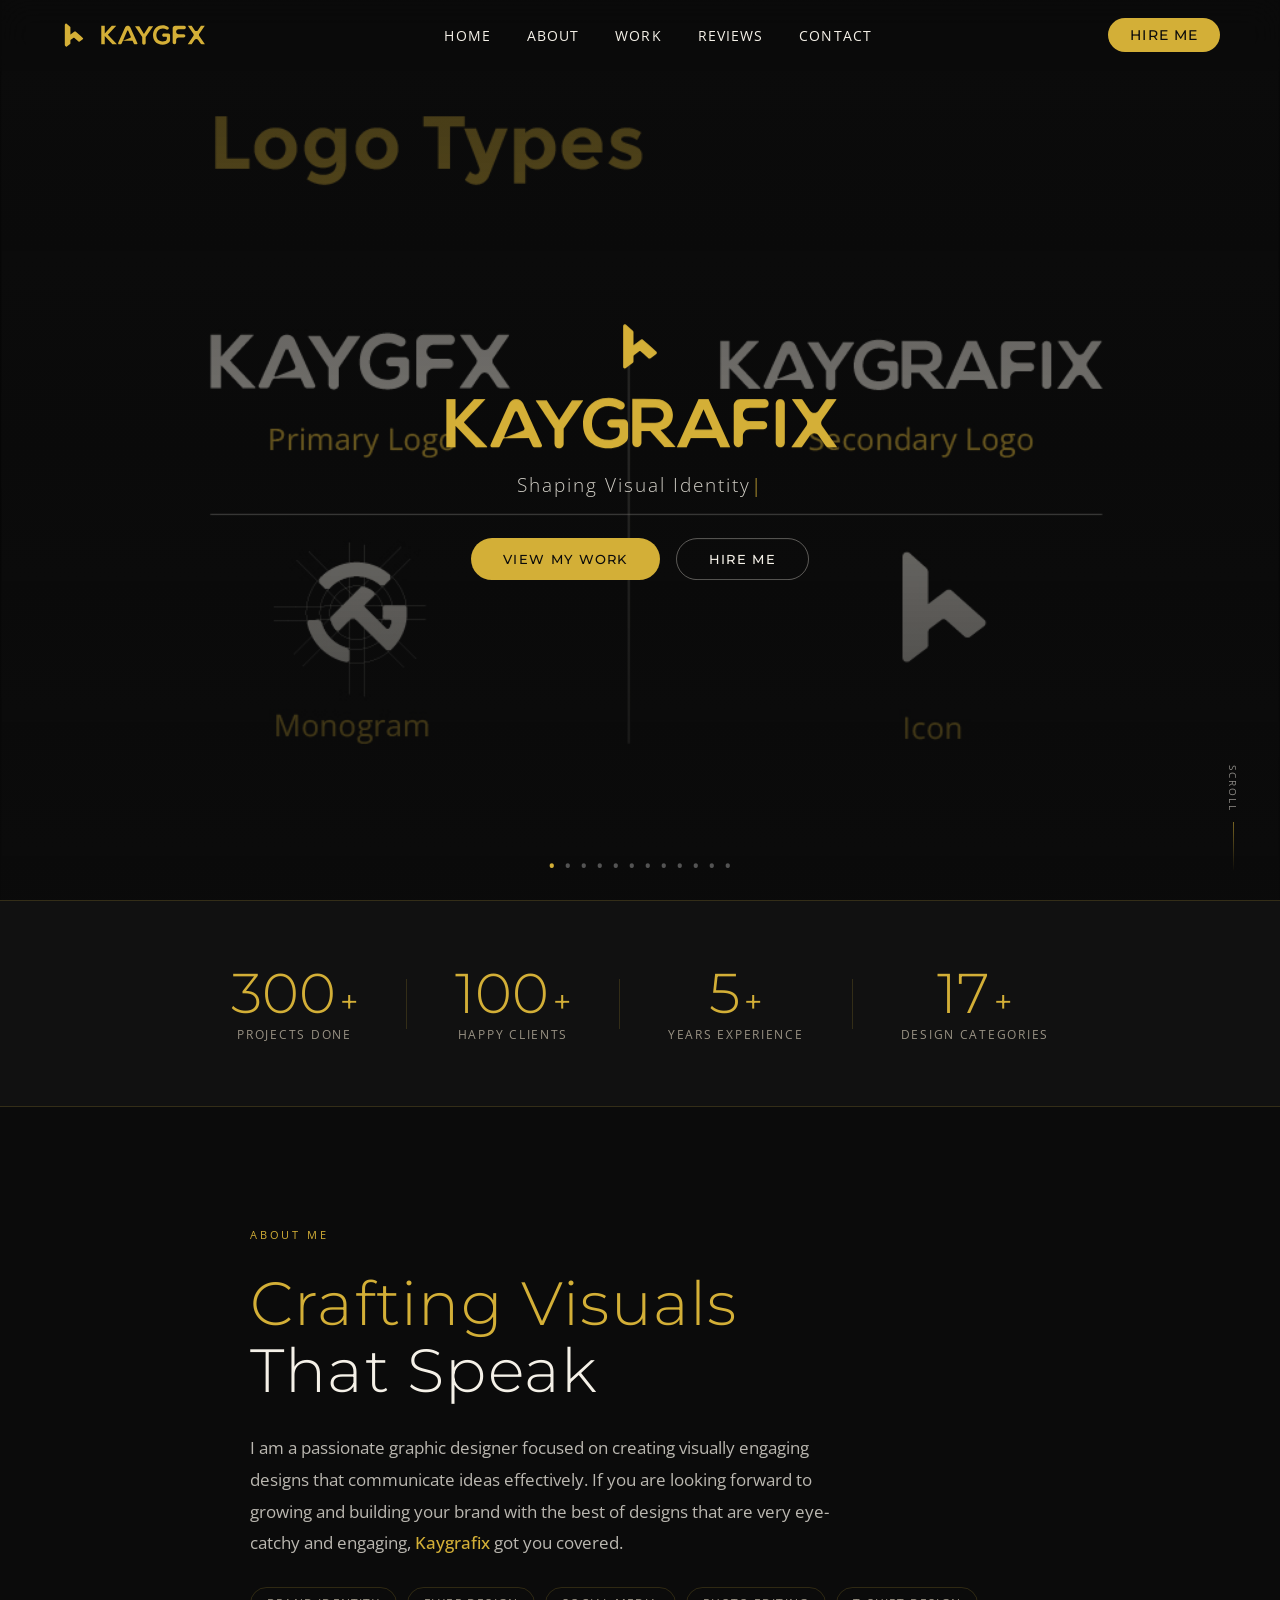
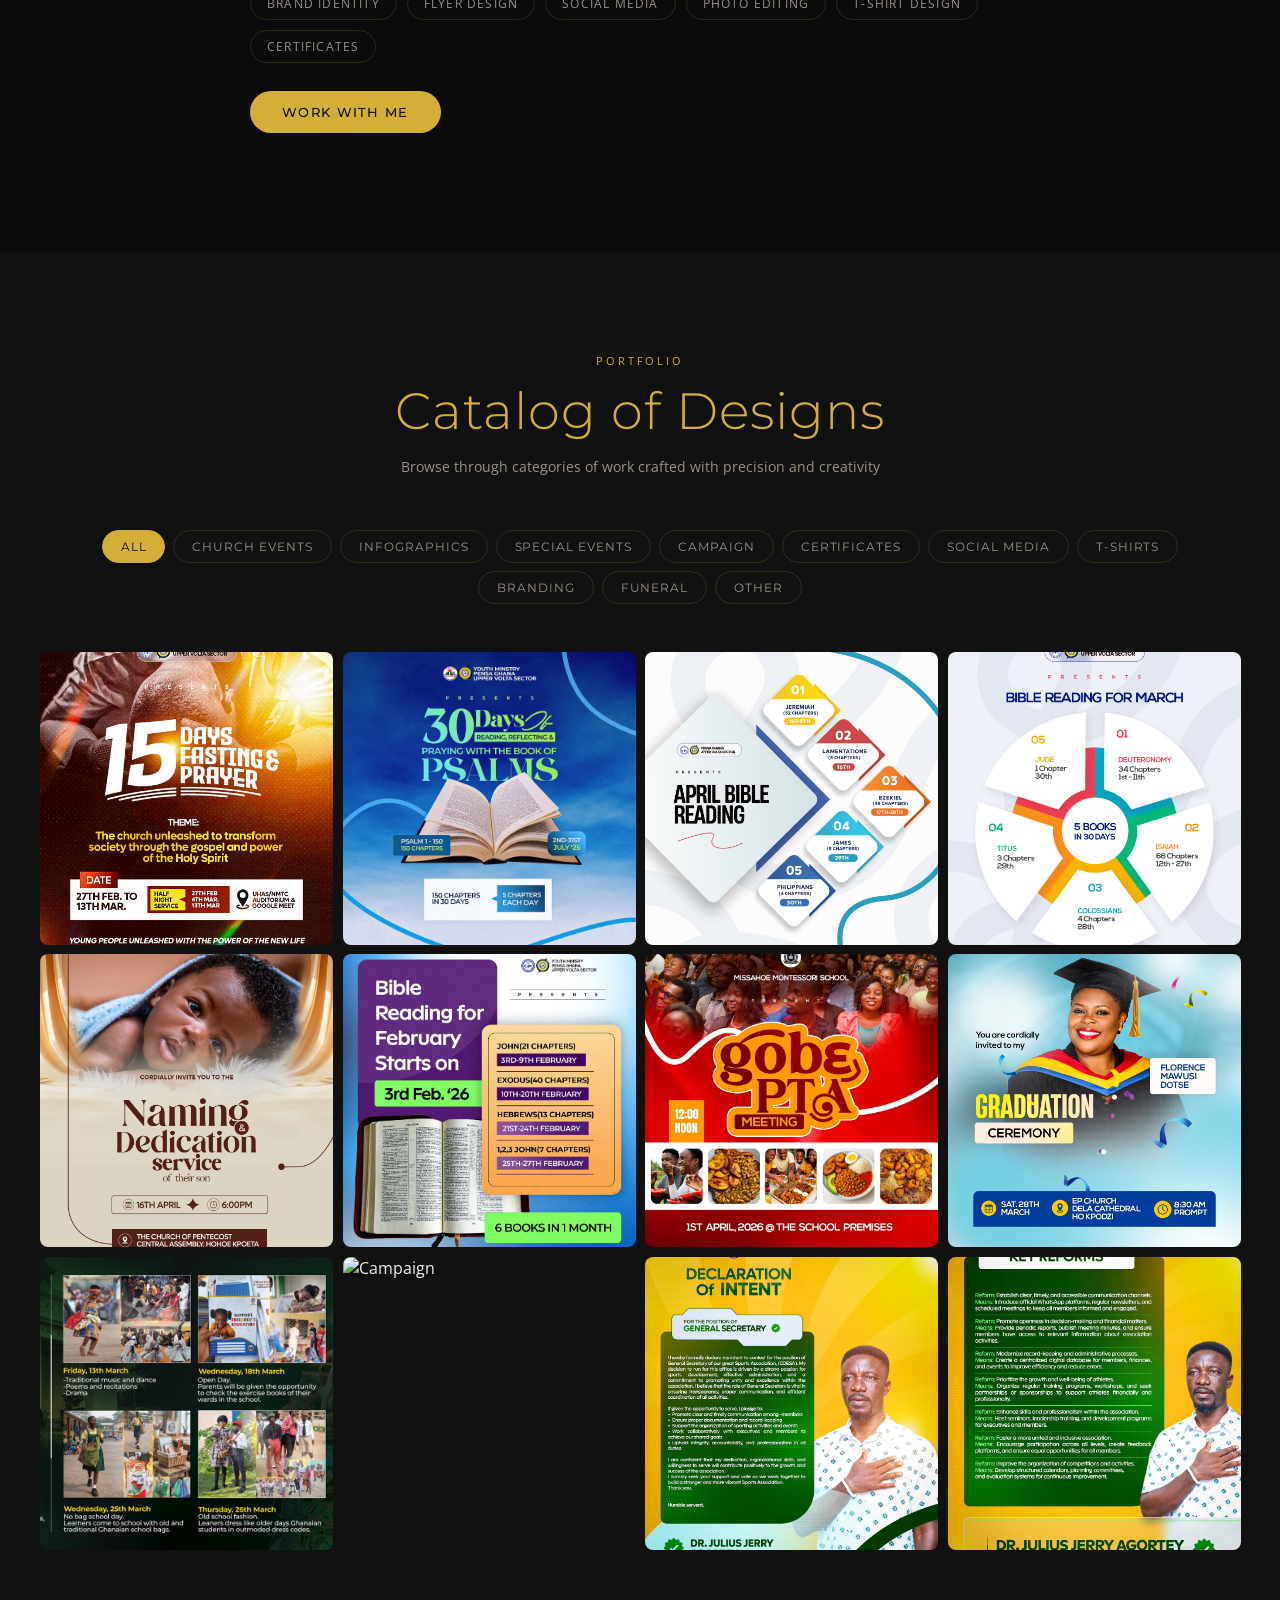
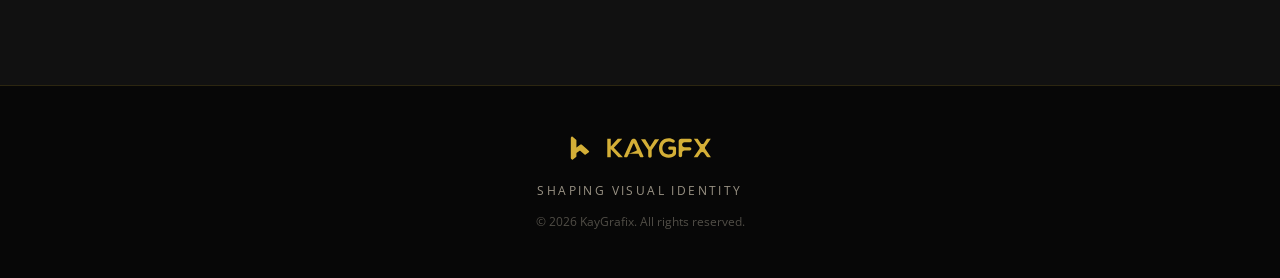
==== commit e251730e: "Add files via upload" ====
--- a/portfolio.html
+++ b/portfolio.html
@@ -3,7 +3,7 @@
 <head>
     <meta charset="UTF-8">
     <meta name="viewport" content="width=device-width, initial-scale=1.0">
-    <title>KayGFX — Visual Design Studio</title>
+    <title>KayGFX</title>
     <link href="https://fonts.googleapis.com/css2?family=Montserrat:wght@300;400;500;600&family=Open+Sans:wght@300;400;500&display=swap" rel="stylesheet">
     <link rel="icon" type="image/png" href="icons/favicon.png">
     <link rel="stylesheet" href="style.css">
@@ -203,6 +203,7 @@
             <div class="grid-item" data-category="social-media"><img src="images/powerline.jpg" class="lb-trigger" loading="lazy" alt="Social Media"><div class="grid-overlay"><span>Social Media</span></div></div>
             <div class="grid-item" data-category="social-media"><img src="images/samedia1.jpg" class="lb-trigger" loading="lazy" alt="Social Media"><div class="grid-overlay"><span>Social Media</span></div></div>
             <div class="grid-item" data-category="social-media"><img src="images/fundsappeal.jpg" class="lb-trigger" loading="lazy" alt="Social Media"><div class="grid-overlay"><span>Social Media</span></div></div>
+            <div class="grid-item" data-category="social-media"><img src="images/sa-counseling.jpg" class="lb-trigger" loading="lazy" alt="Social Media"><div class="grid-overlay"><span>Social Media</span></div></div>
 
             <!-- T-Shirts -->
             <div class="grid-item" data-category="t-shirt"><img src="images/t-shirt-design-1.jpg" class="lb-trigger" loading="lazy" alt="T-Shirt"><div class="grid-overlay"><span>T-Shirt Design</span></div></div>
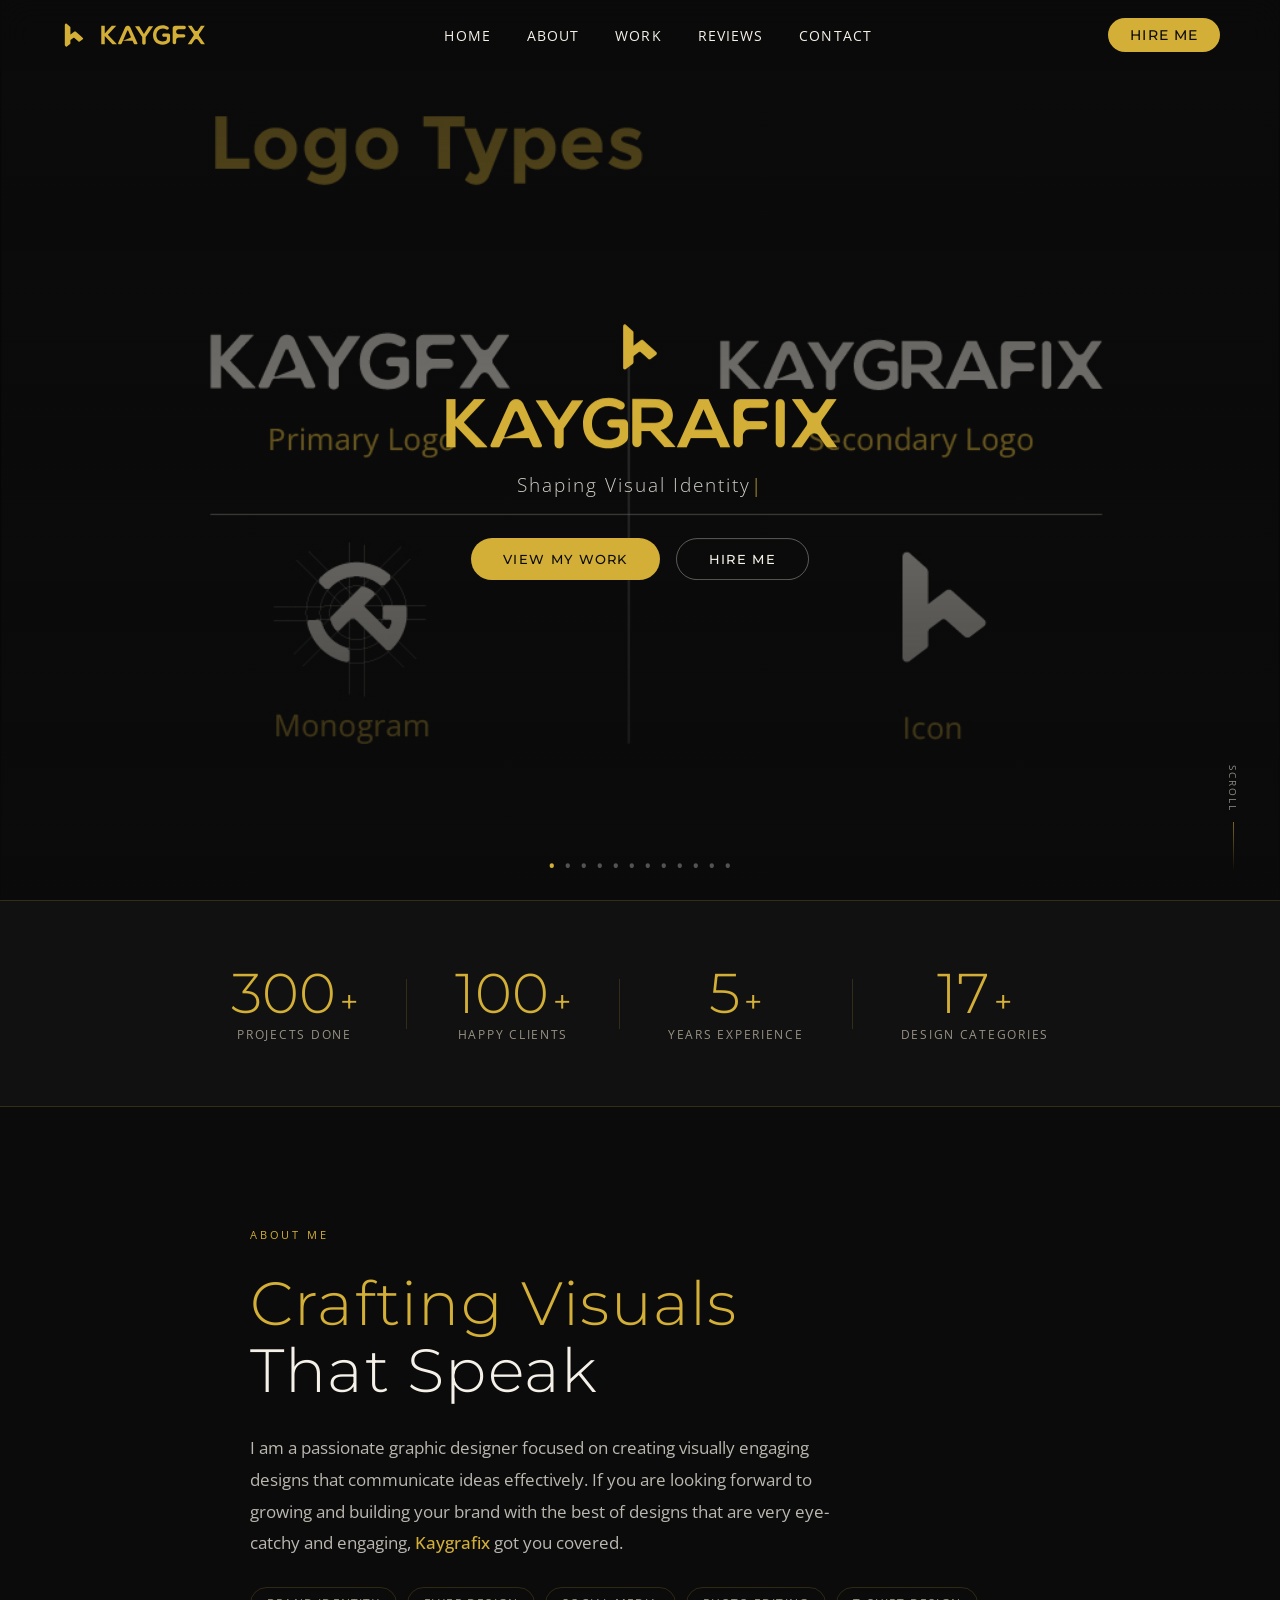
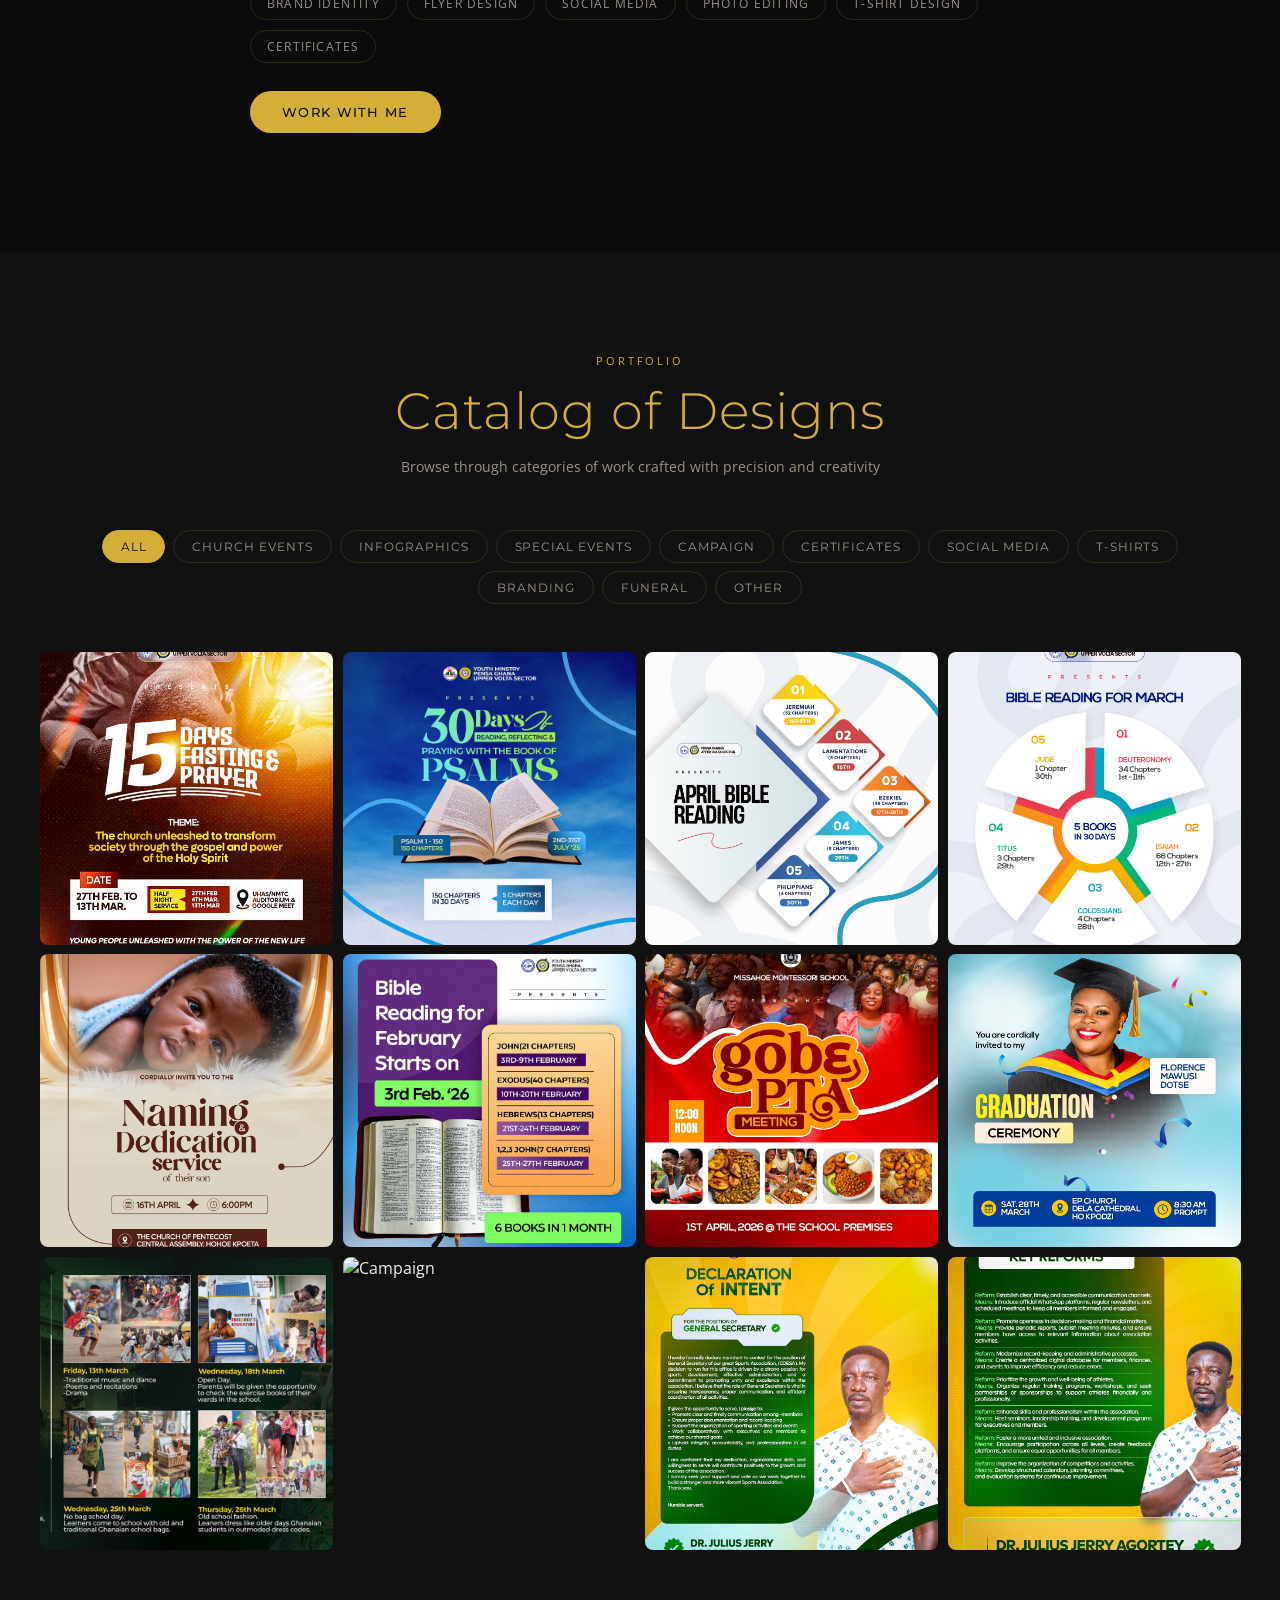
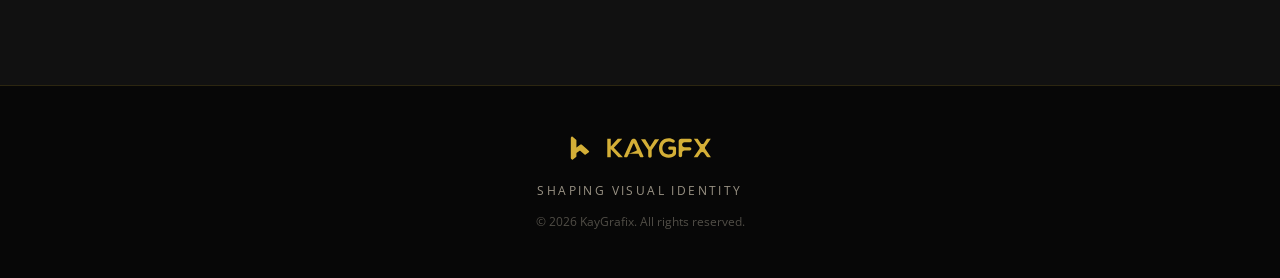
==== commit 37fac780: "Update contact icons and form submission method" ====
--- a/portfolio.html
+++ b/portfolio.html
@@ -361,14 +361,14 @@
             <!-- CONTACT INFO -->
             <div class="contact-info">
                 <div class="contact-detail">
-                    <div class="contact-icon">✉</div>
+                    <div class="contact-icon"><img src="icons/email-1-svgrepo-com.svg" alt="Email"></div>
                     <div>
                         <span class="contact-label">Email</span>
                         <a href="mailto:kaygrafx@gmail.com" class="contact-link">kaygrafx@gmail.com</a>
                     </div>
                 </div>
                 <div class="contact-detail">
-                    <div class="contact-icon">📱</div>
+                    <div class="contact-icon"><img src="icons/whatsapp-fill-svgrepo-com.svg" alt="WhatsApp"></div>
                     <div>
                         <span class="contact-label">WhatsApp</span>
                         <a href="https://wa.me/233571745254" target="_blank" class="contact-link">+233 571 745 254</a>
@@ -380,7 +380,7 @@
                         <span class="icon"><img src="icons/facebook-svgrepo-com.svg" alt="Facebook"></span>
                         <span class="label">Facebook</span>
                     </a>
-                    <a href="https://www.instagram.com/kkayjoshua/?hl=en" target="_blank" class="social instagram">
+                    <a href="https://www.instagram.com/kay.gfx?igsh=MTMwMGJ5ZG1lcnR1MQ==" target="_blank" class="social instagram">
                         <span class="icon"><img src="icons/instagram-svgrepo-com.svg" alt="Instagram"></span>
                         <span class="label">Instagram</span>
                     </a>
@@ -388,7 +388,7 @@
                         <span class="icon"><img src="icons/linkedin-svgrepo-com.svg" alt="LinkedIn"></span>
                         <span class="label">LinkedIn</span>
                     </a>
-                    <a href="https://t.me/Joshkaykay" target="_blank" class="social telegram">
+                    <a href="https://t.me/Kaygrfx" target="_blank" class="social telegram">
                         <span class="icon"><img src="icons/Telegram_black_logo.svg" alt="Telegram"></span>
                         <span class="label">Telegram</span>
                     </a>
@@ -518,4 +518,4 @@
 
     <script src="script.js"></script>
 </body>
-</html>+</html>
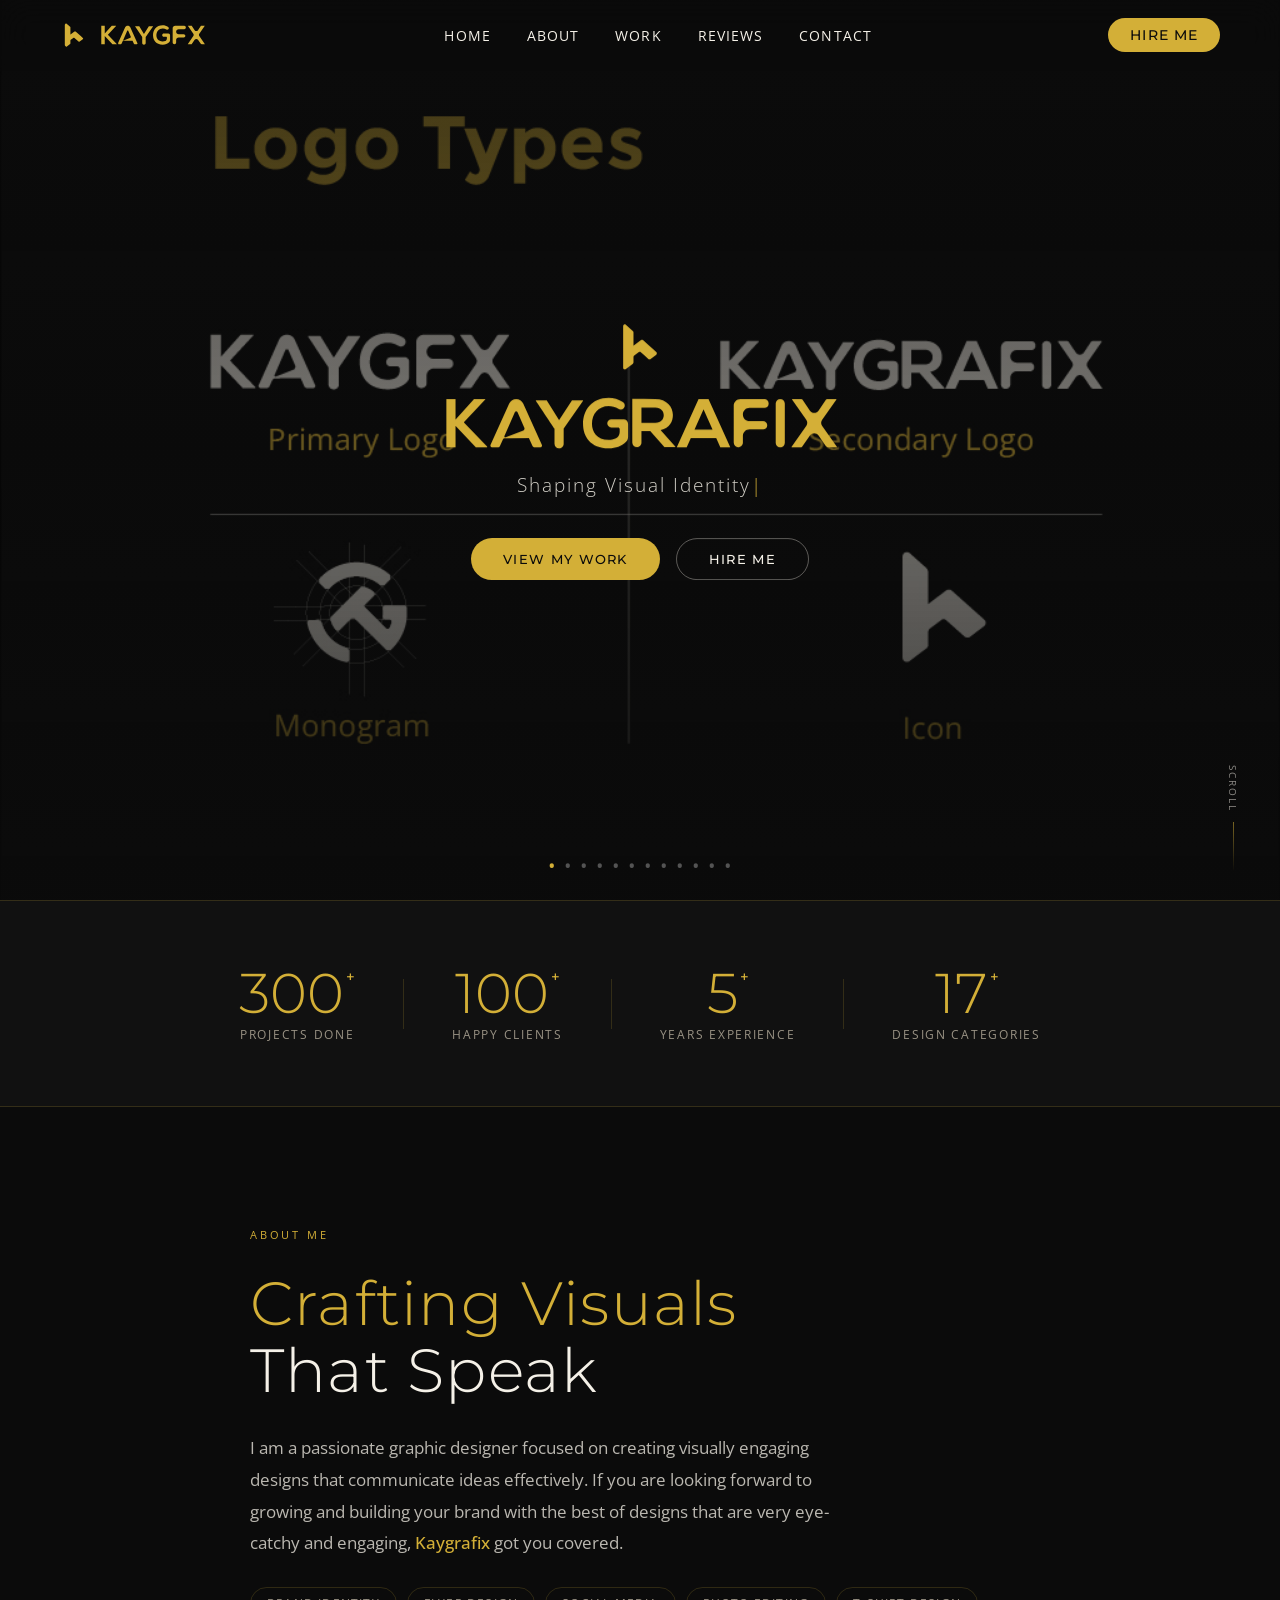
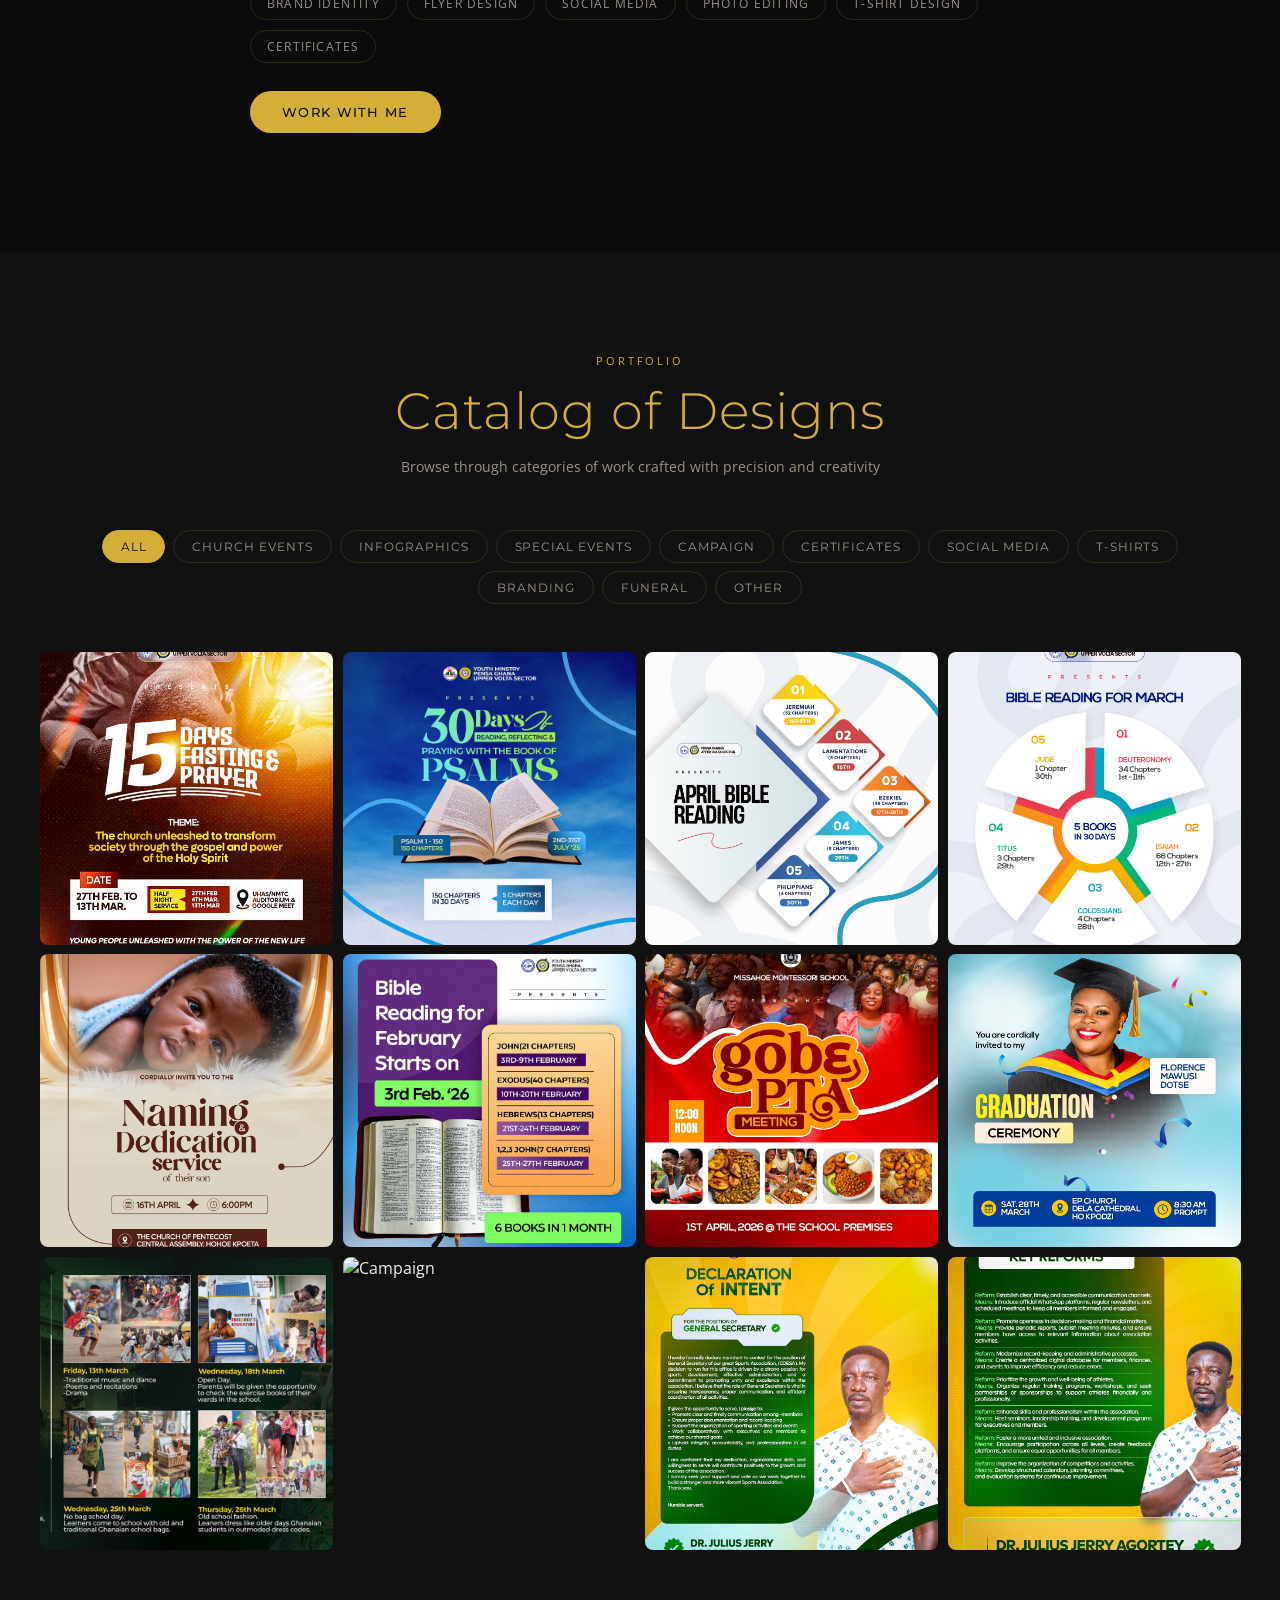
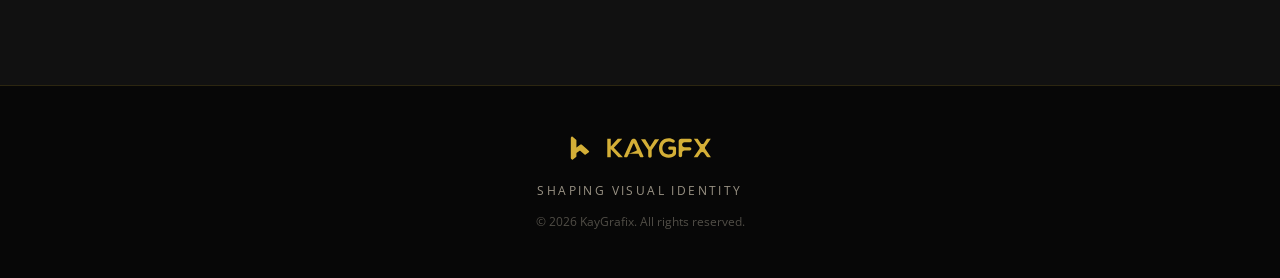
==== commit 2050e788: "Change contact form to Web3Forms configuration Updated contact form configuration to use Web3Forms i" ====
--- a/portfolio.html
+++ b/portfolio.html
@@ -421,14 +421,11 @@
                 <form
                     class="contact-form"
                     id="contactForm"
-                    action="https://formsubmit.co/kaygrafx@gmail.com"
-                    method="POST"
                 >
-                    <!-- FormSubmit config -->
-                    <input type="hidden" name="_captcha"  value="false">
-                    <input type="hidden" name="_subject"  value="New Hire Request — KayGrafix Design">
-                    <input type="hidden" name="_template" value="table">
-                    <input type="hidden" name="_next"     value="https://kaykay-josh.github.io/kaygrafixdesign/portfolio.html?sent=true">
+                    <!-- Web3Forms config — replace YOUR_KEY_HERE with your actual key -->
+                    <input type="hidden" name="access_key" value="2558e749-6690-4592-ae8e-e7ddcc9d6936">
+                    <input type="hidden" name="subject"    value="New Hire Request — KayGrafix Design">
+                    <input type="hidden" name="from_name"  value="KayGrafix Website">
 
                     <div class="form-group">
                         <input type="text" id="fname" name="name" placeholder="Your Name" required>
--- a/style.css
+++ b/style.css
@@ -456,6 +456,13 @@
     gap: 6px;
 }
 
+.stat-value-wrap {
+    display: inline-flex;
+    align-items: flex-start;
+    position: relative;
+    line-height: 1;
+}
+
 .stat-number {
     font-family: 'Montserrat', sans-serif;
     font-size: clamp(2.4rem, 5vw, 3.5rem);
@@ -466,11 +473,13 @@
 
 .stat-plus {
     font-family: 'Montserrat', sans-serif;
-    font-size: 2rem;
-    color: var(--gold);
+    font-size: clamp(0.7rem, 1.4vw, 0.95rem);
+    color: var(--gold);
+    font-weight: 500;
     line-height: 1;
-    align-self: flex-start;
-    margin-top: 4px;
+    position: relative;
+    top: 4px;
+    margin-left: 2px;
 }
 
 .stat-label {
@@ -831,7 +840,6 @@
 }
 
 .contact-icon {
-    font-size: 1.2rem;
     width: 44px;
     height: 44px;
     border-radius: 50%;
@@ -841,6 +849,14 @@
     align-items: center;
     justify-content: center;
     flex-shrink: 0;
+    overflow: hidden;
+}
+
+.contact-icon img {
+    width: 22px;
+    height: 22px;
+    object-fit: contain;
+    filter: brightness(0) saturate(100%) invert(97%) sepia(5%) saturate(300%) hue-rotate(10deg) brightness(98%);
 }
 
 .contact-label {
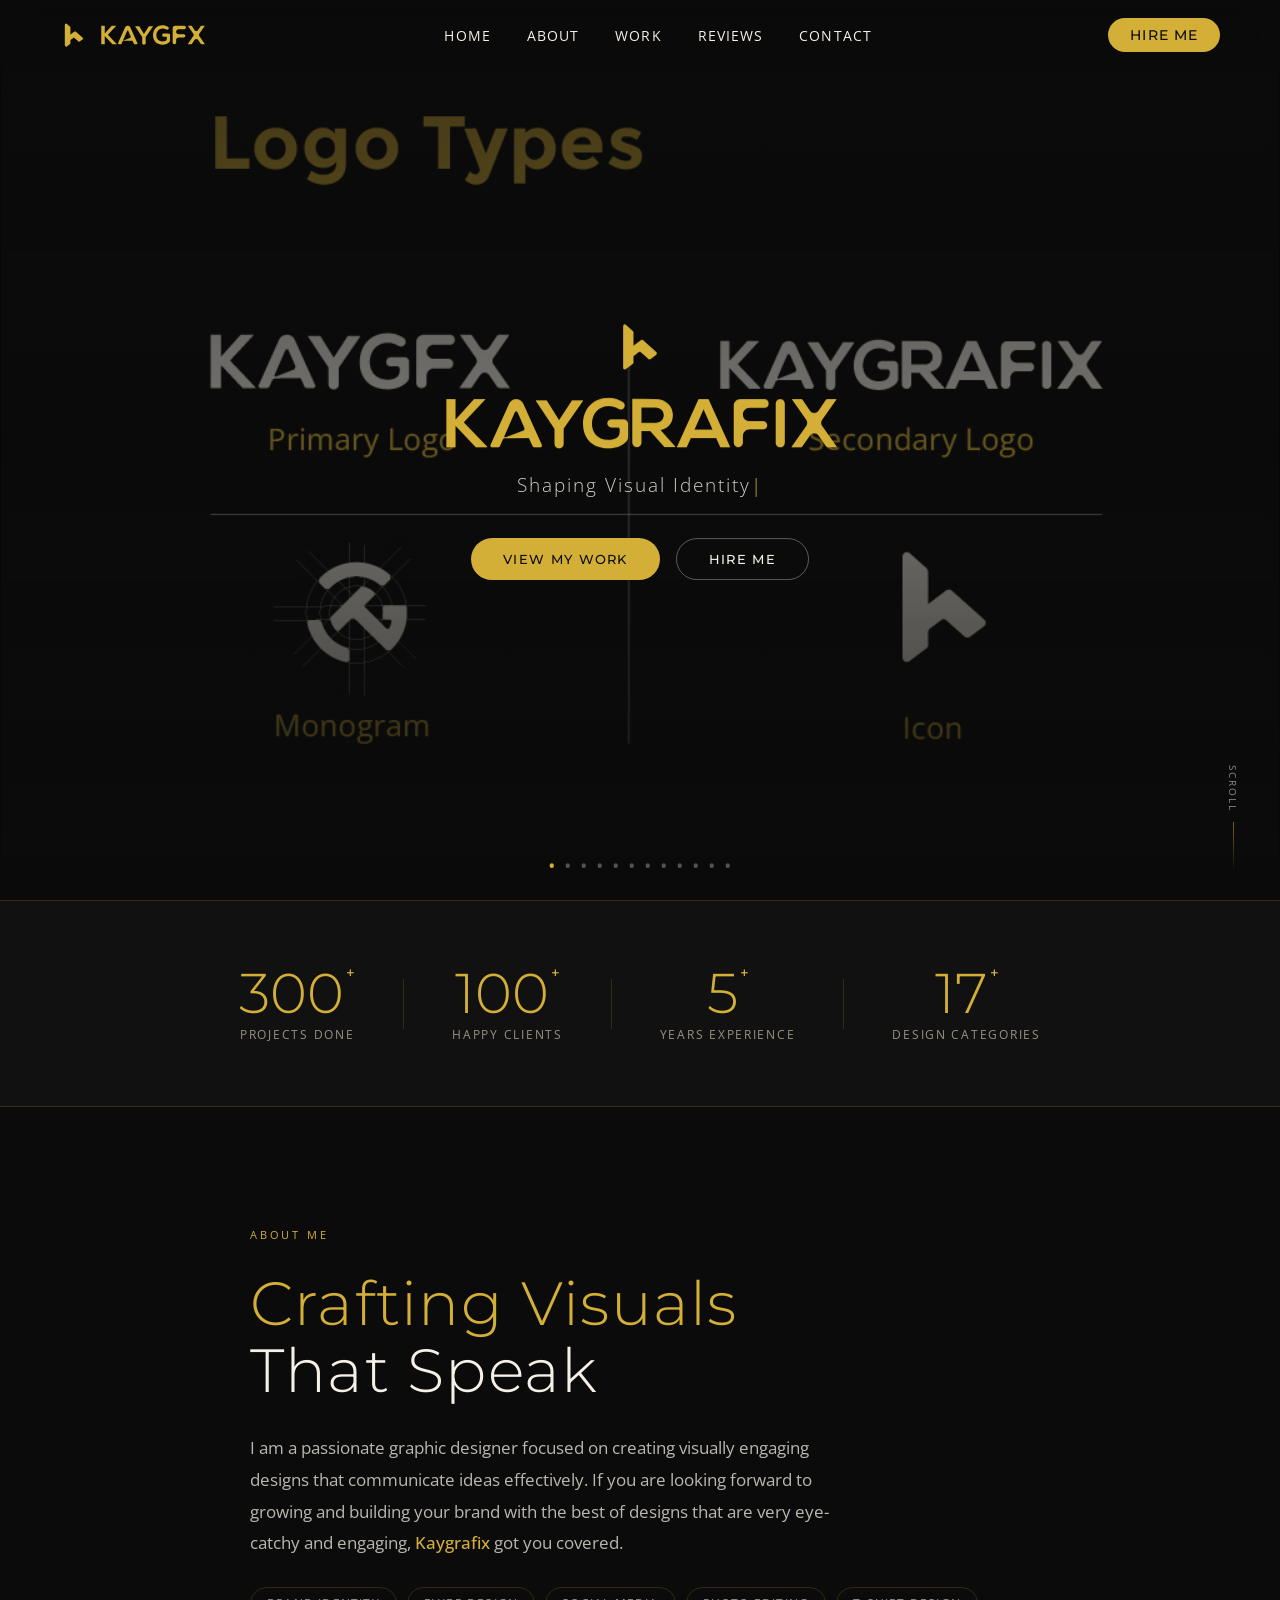
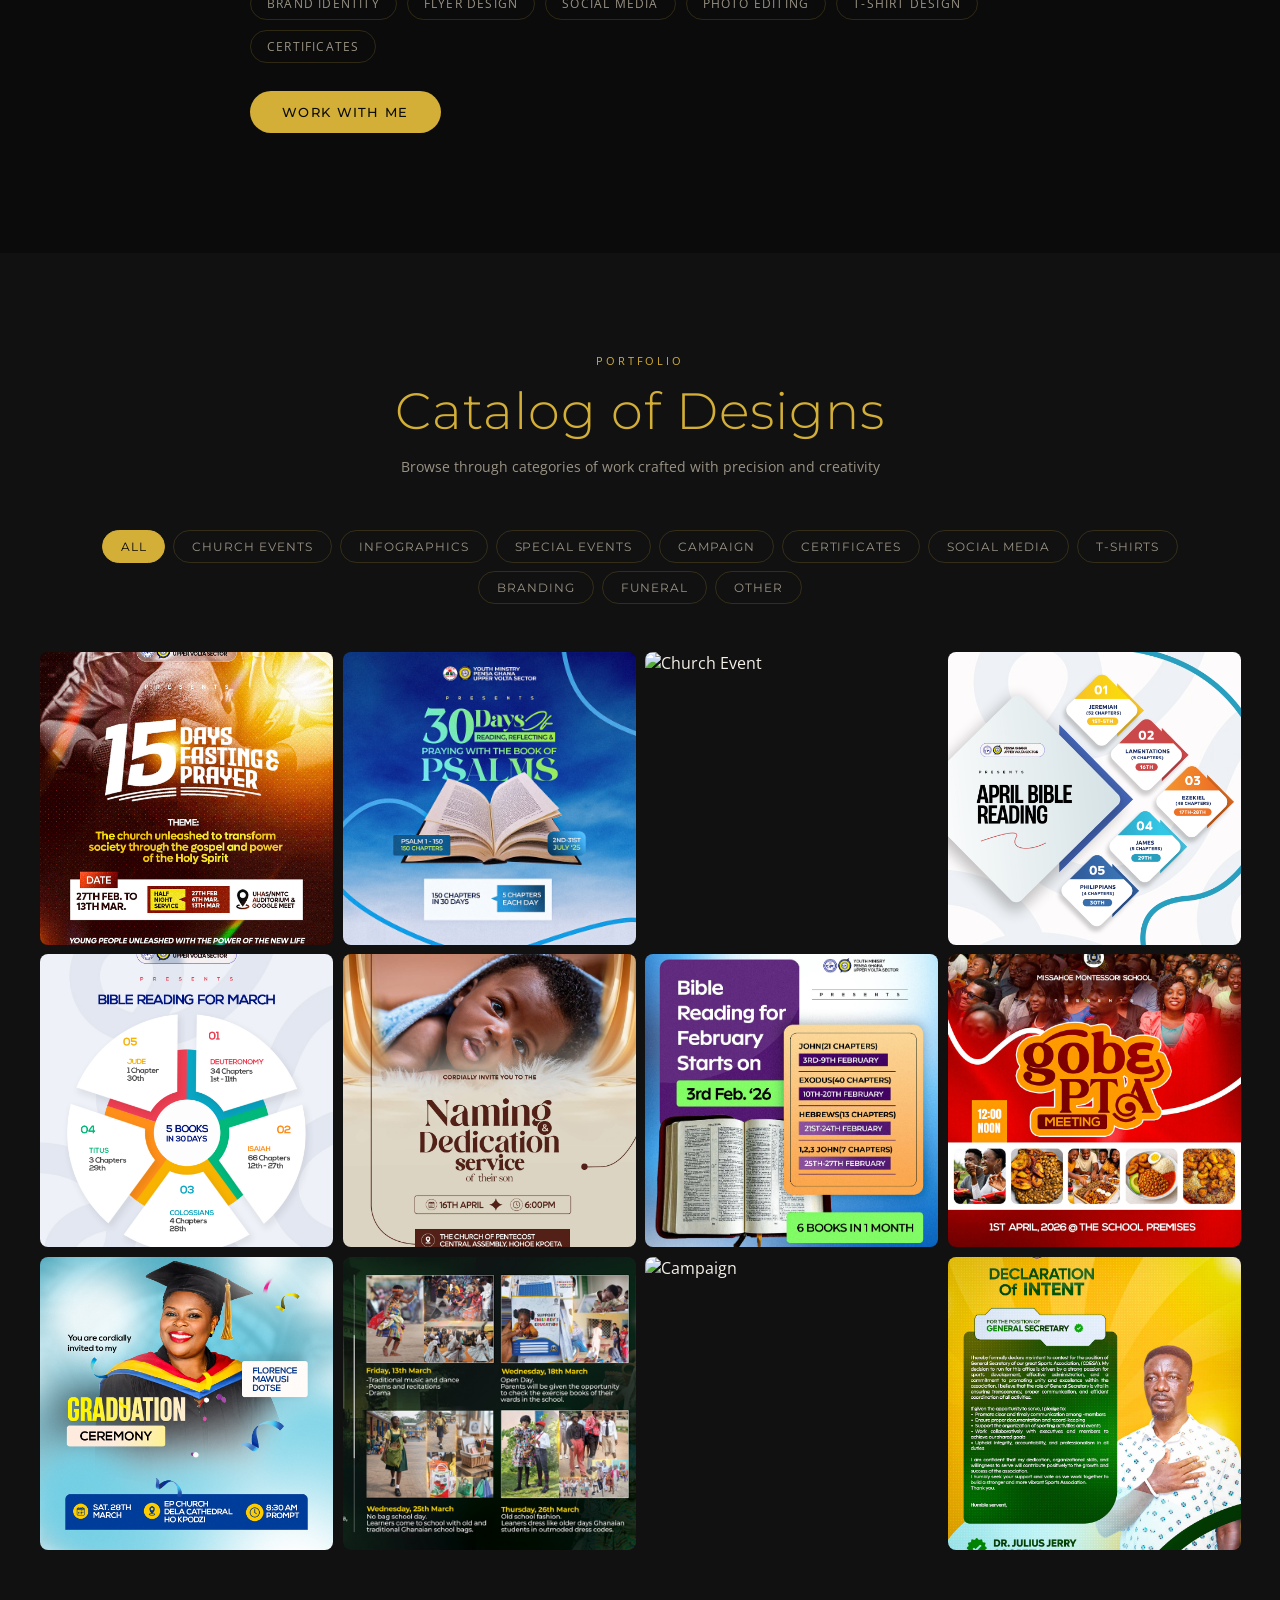
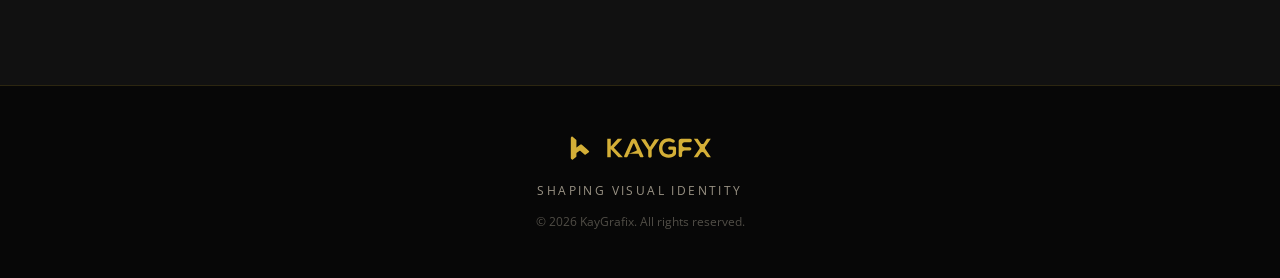
==== commit 4a61378b: "Add new church event image to portfolio" ====
--- a/portfolio.html
+++ b/portfolio.html
@@ -167,7 +167,8 @@
             <!-- Church Events -->
             <div class="grid-item" data-category="church-events"><img src="images/15-DAYS.jpg" class="lb-trigger" loading="lazy" alt="Church Event"><div class="grid-overlay"><span>Church Events</span></div></div>
             <div class="grid-item" data-category="church-events"><img src="images/july.jpg" class="lb-trigger" loading="lazy" alt="Church Event"><div class="grid-overlay"><span>Church Events</span></div></div>
-
+            <div class="grid-item" data-category="church-events"><img src="images/holy-ghost.jpg" class="lb-trigger" loading="lazy" alt="Church Event"><div class="grid-overlay"><span>Church Events</span></div></div>
+            
             <!-- Infographics -->
             <div class="grid-item" data-category="infographics"><img src="images/april-read.jpg" class="lb-trigger" loading="lazy" alt="Infographic"><div class="grid-overlay"><span>Infographics</span></div></div>
             <div class="grid-item" data-category="infographics"><img src="images/MARCH.jpg" class="lb-trigger" loading="lazy" alt="Infographic"><div class="grid-overlay"><span>Infographics</span></div></div>
--- a/style.css
+++ b/style.css
@@ -477,9 +477,9 @@
     color: var(--gold);
     font-weight: 500;
     line-height: 1;
-    position: relative;
-    top: 4px;
+    top: 0px;
     margin-left: 2px;
+    align-self: flex-start;
 }
 
 .stat-label {
